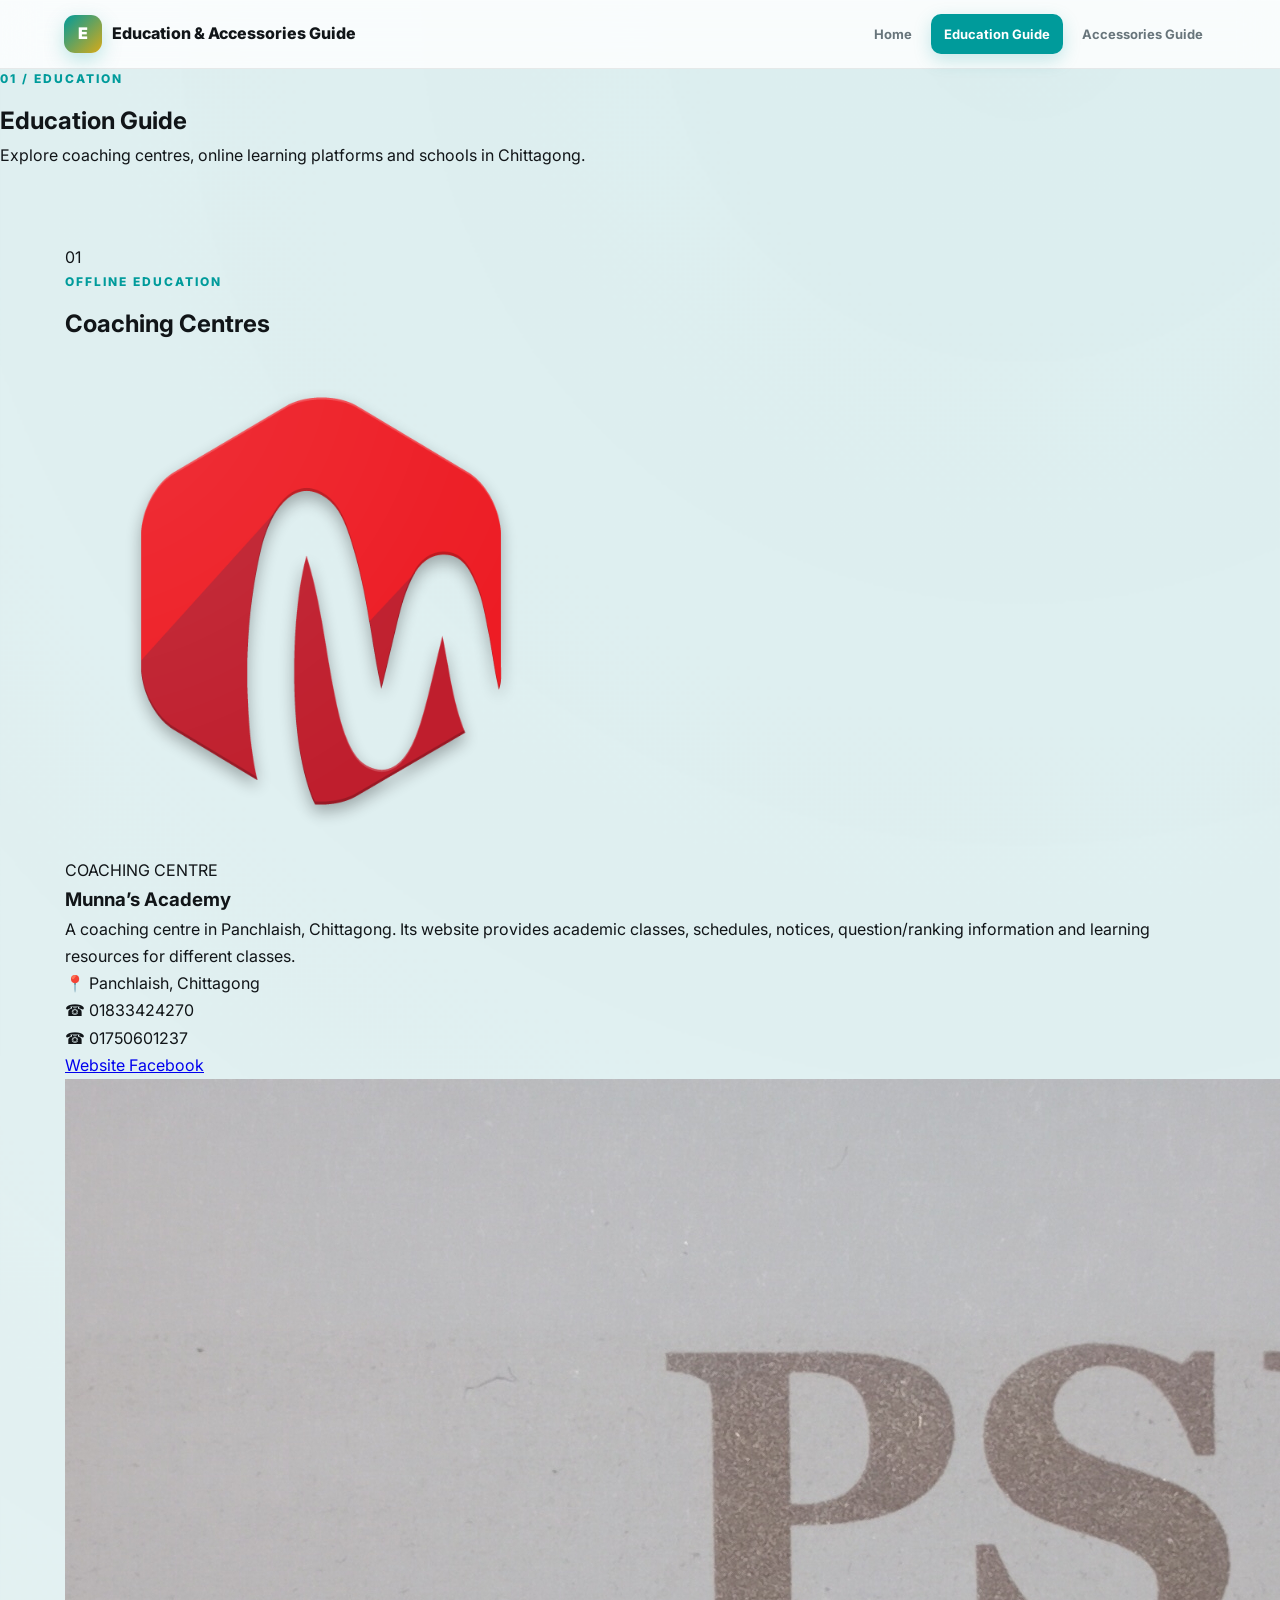
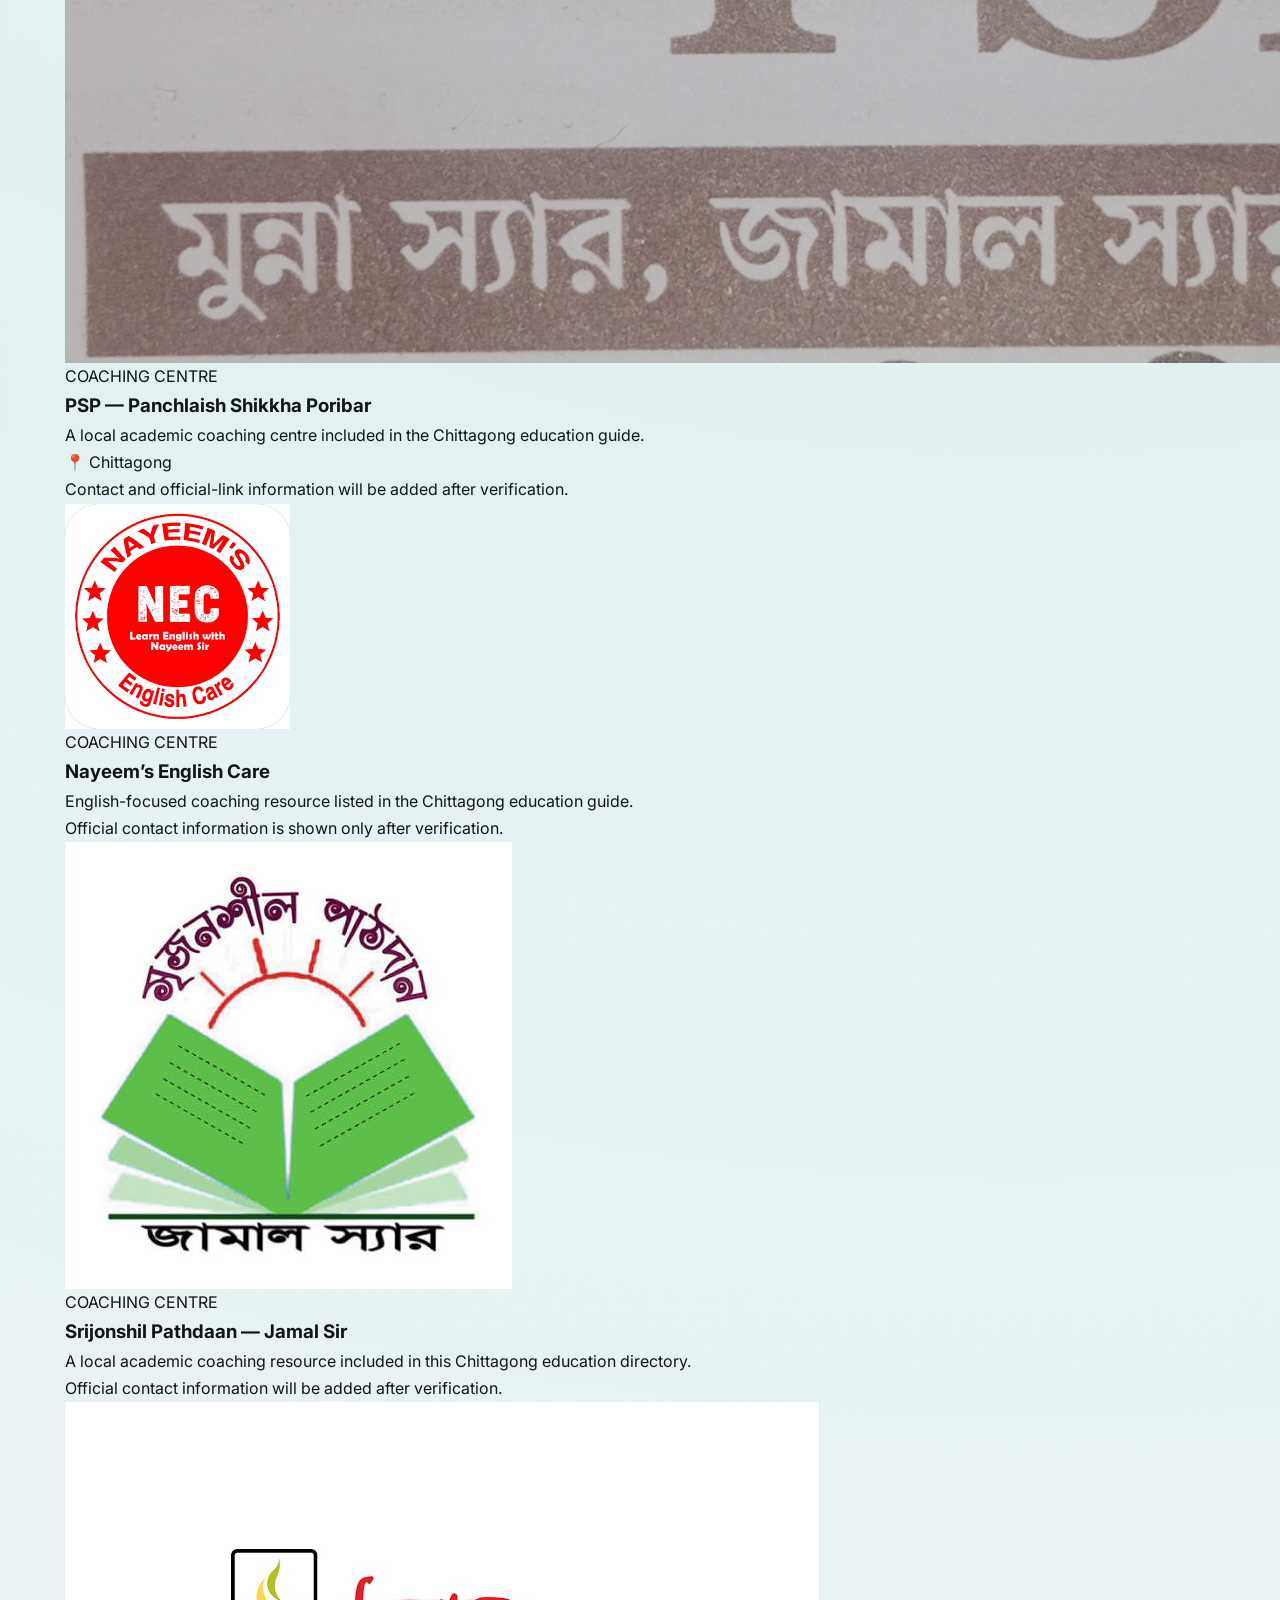
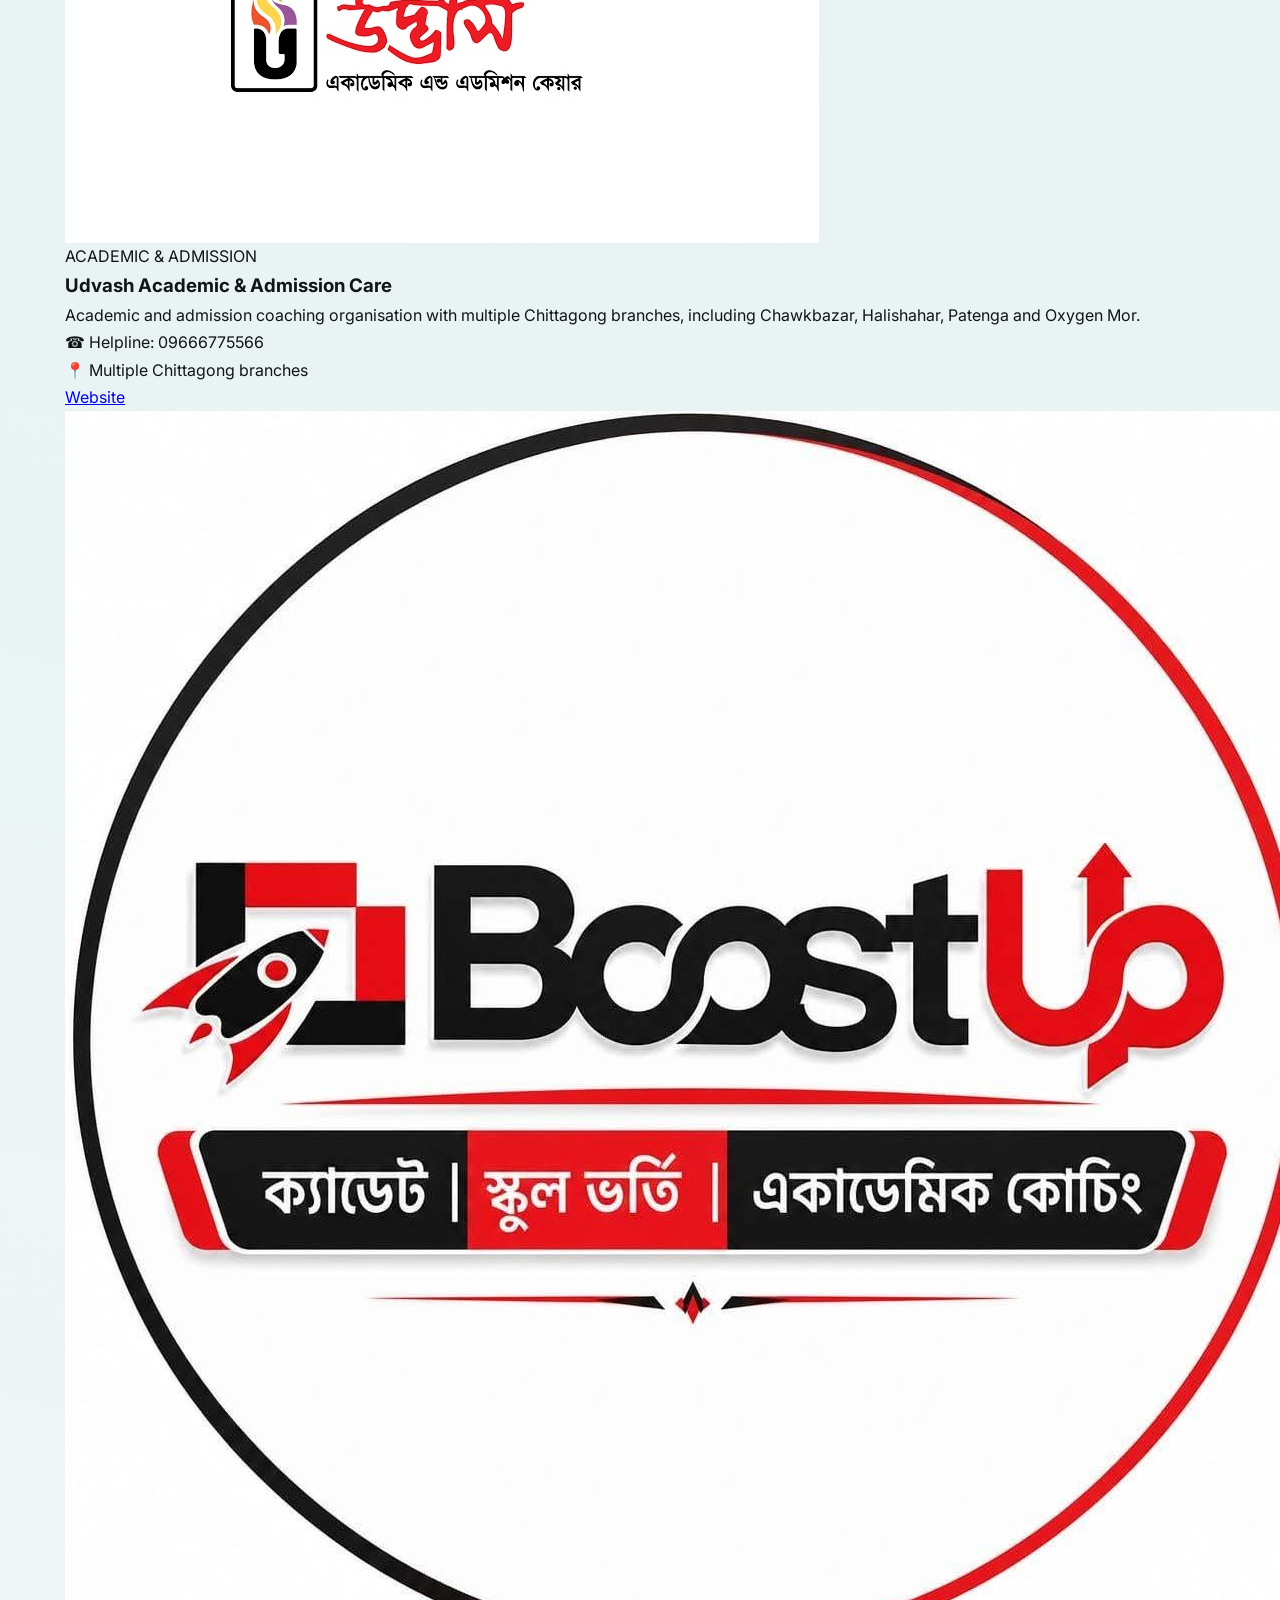
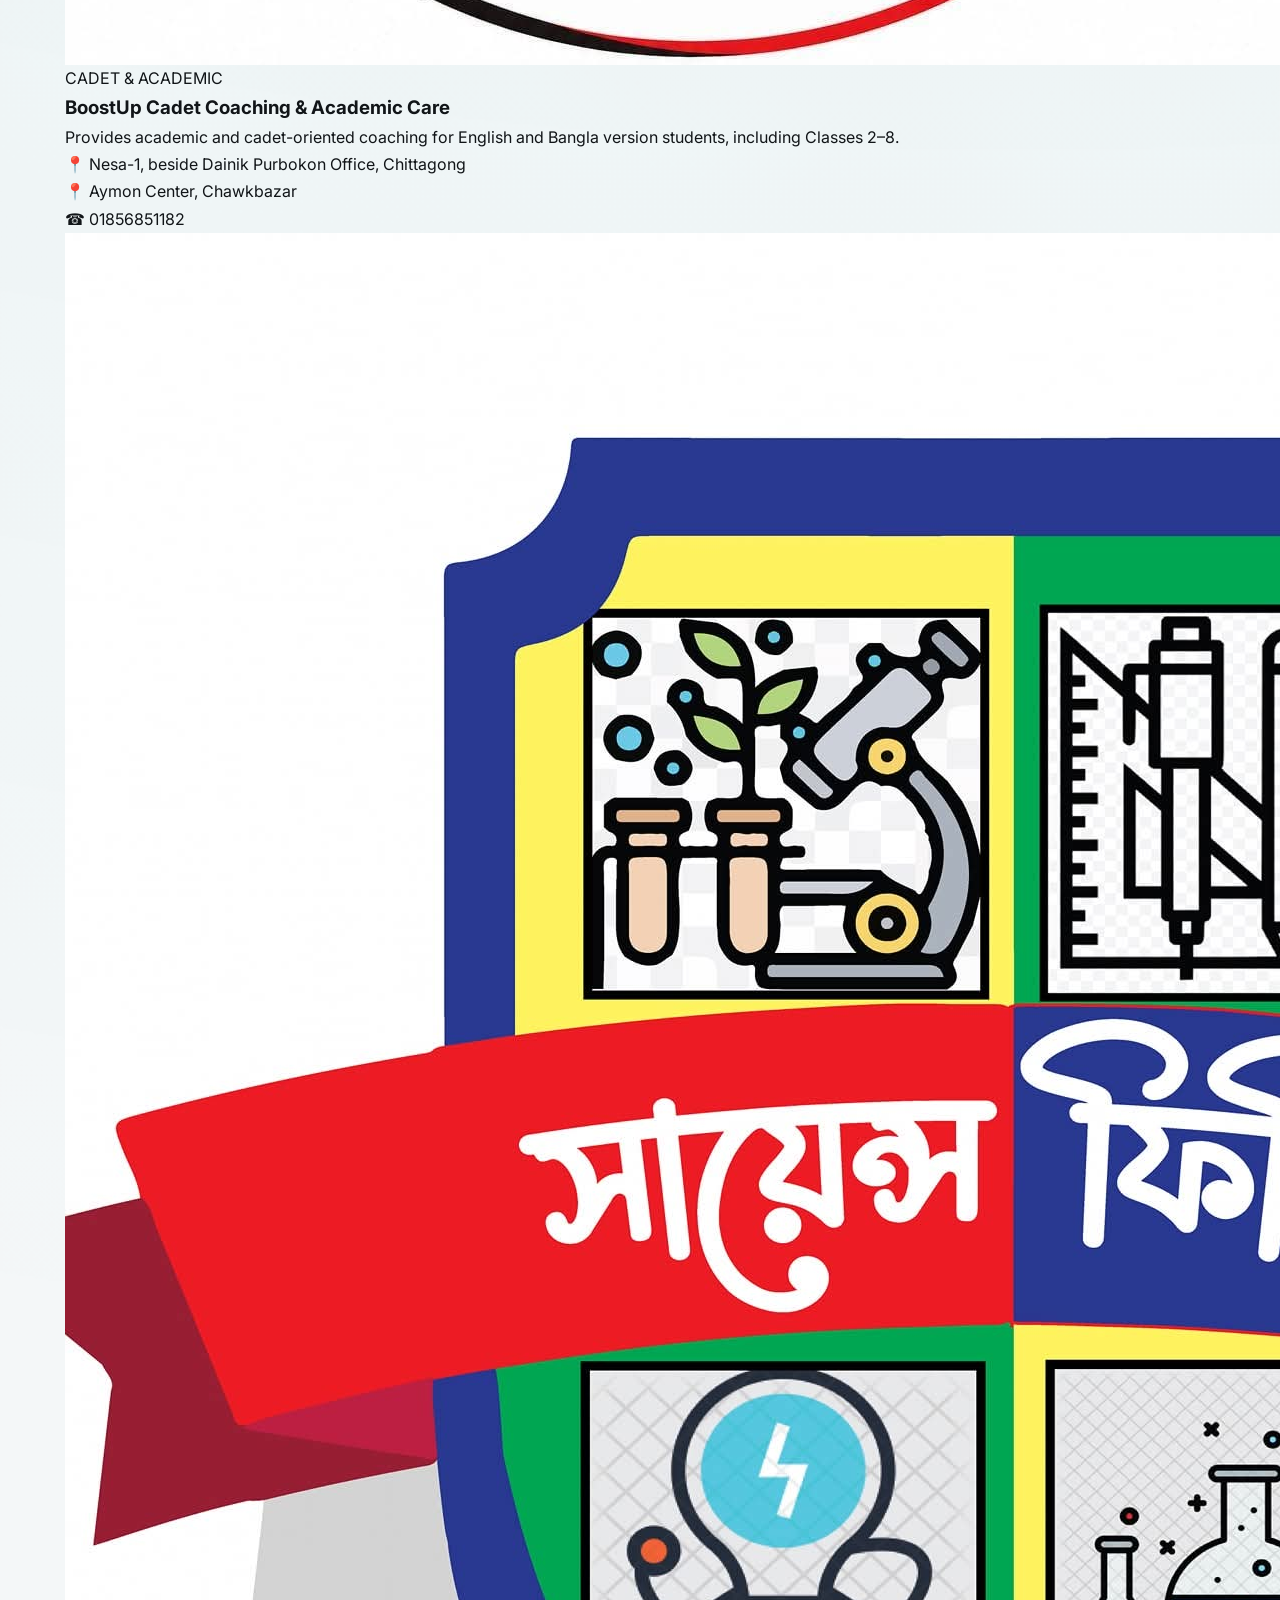
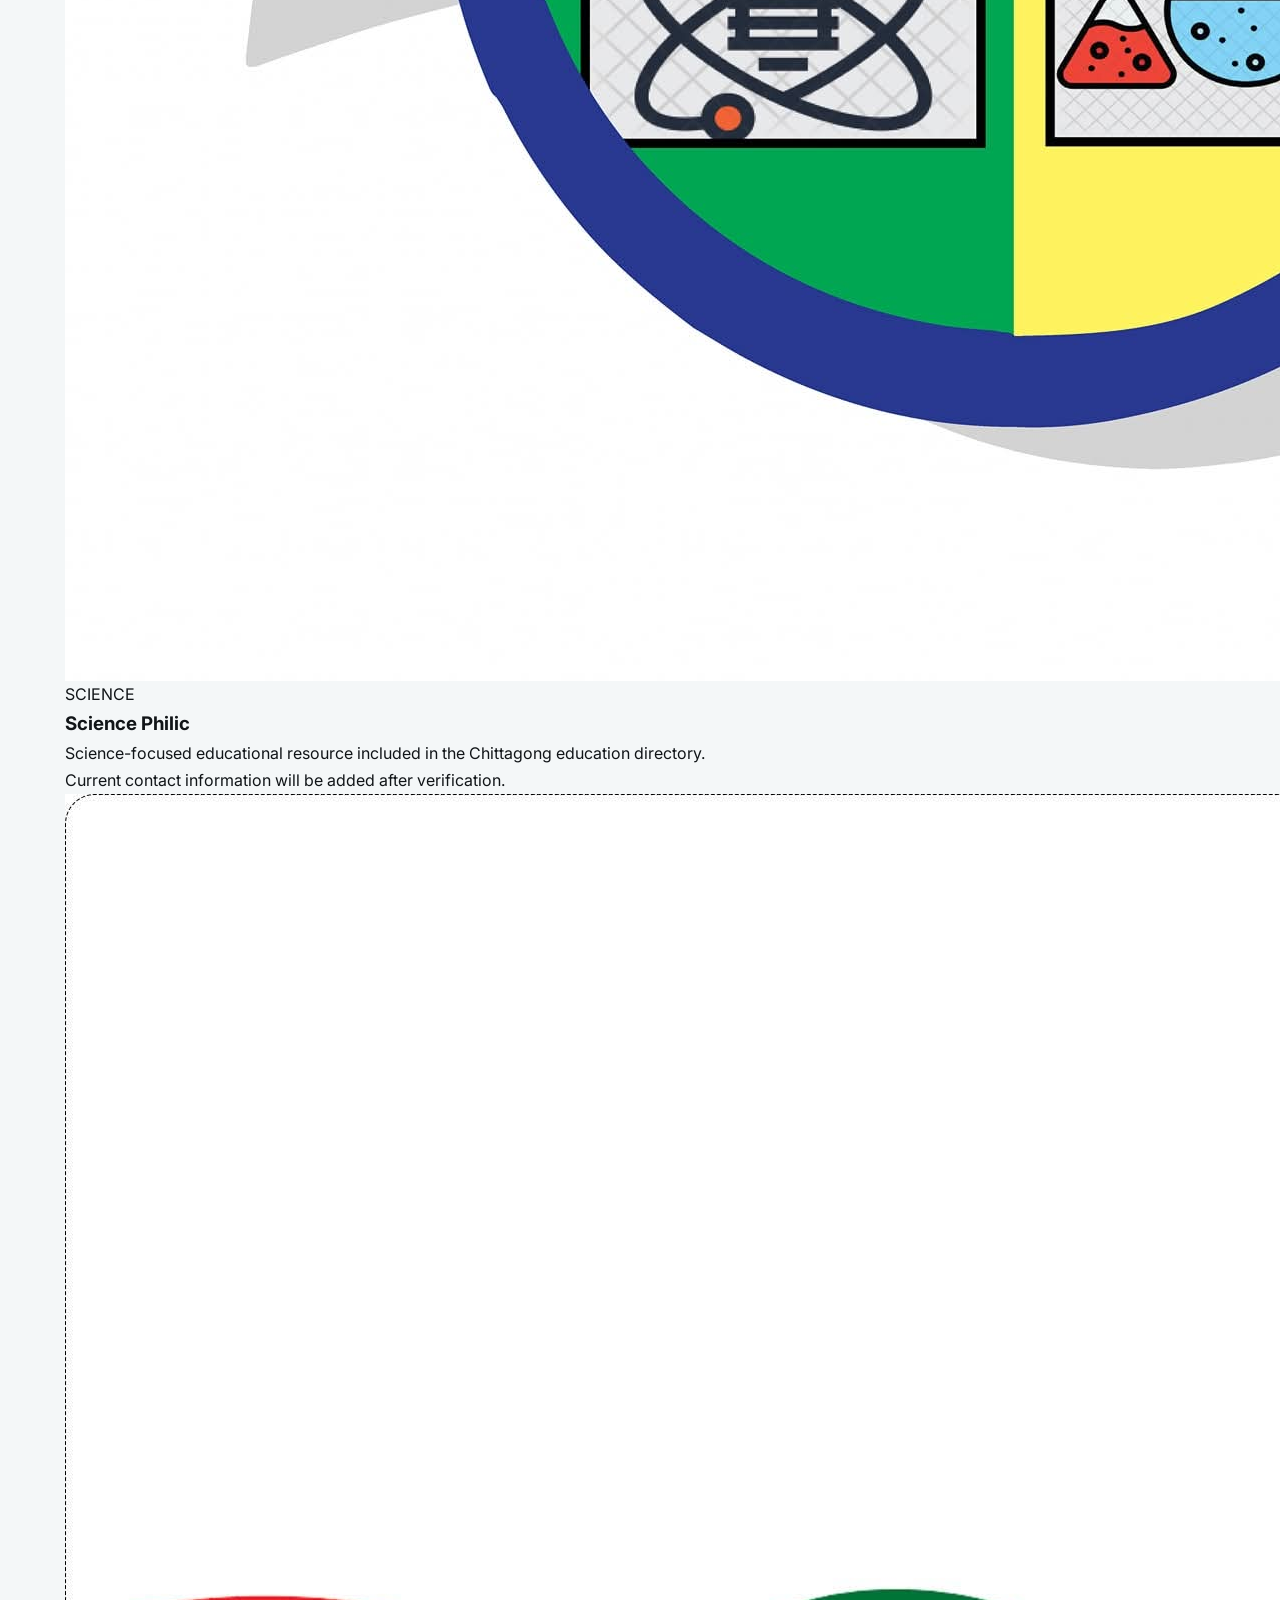
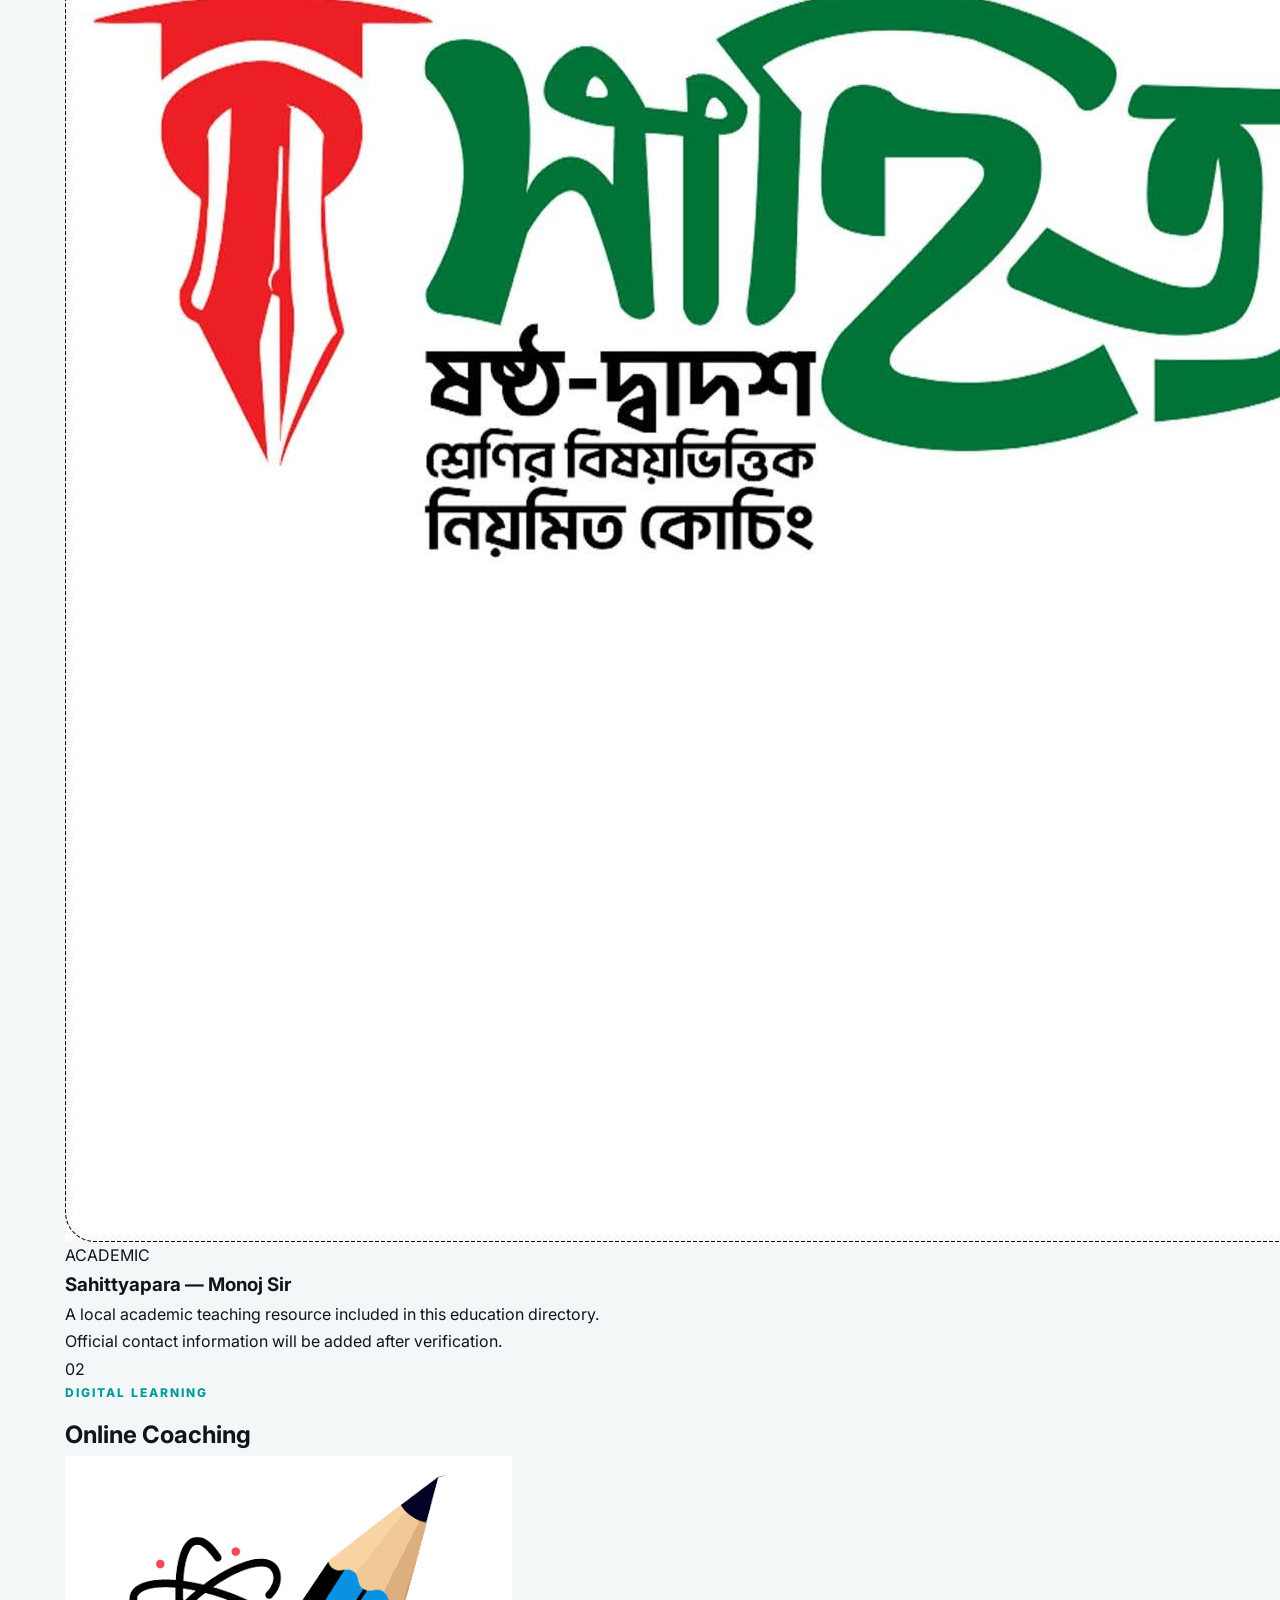
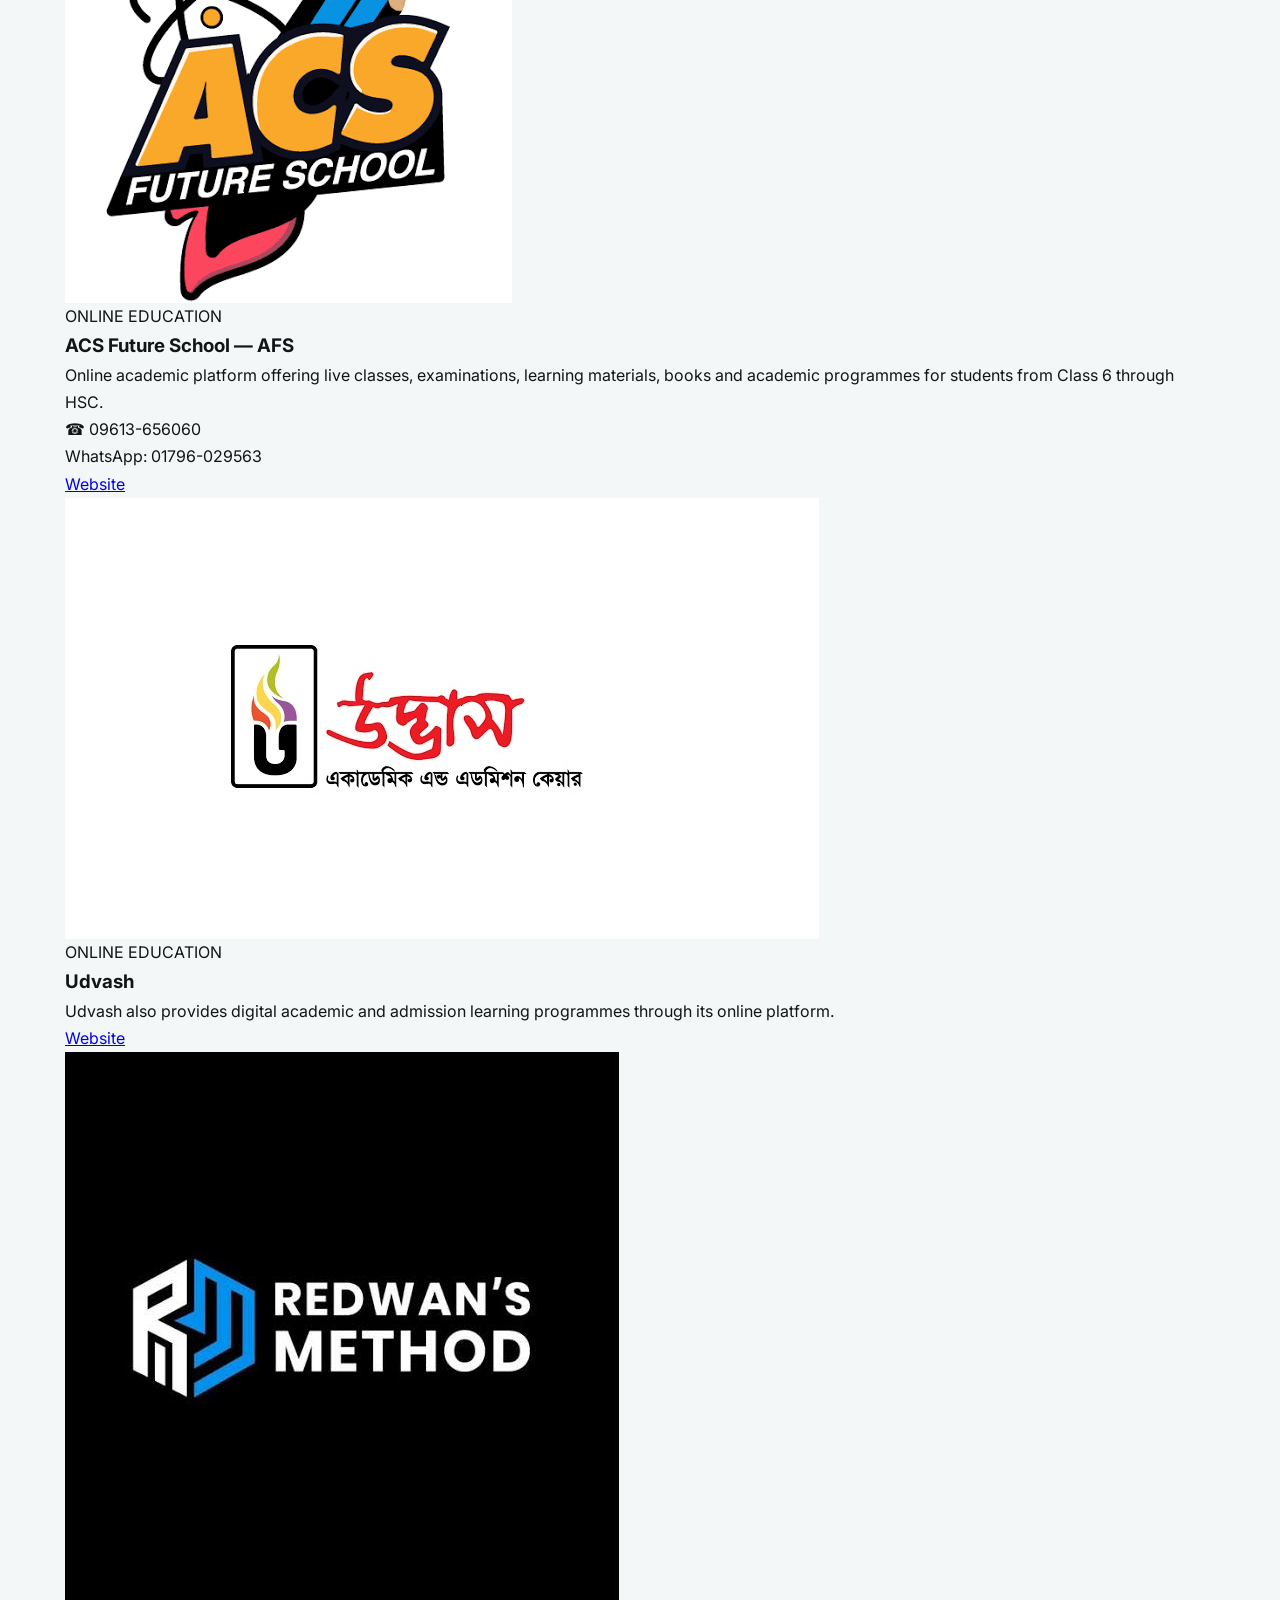
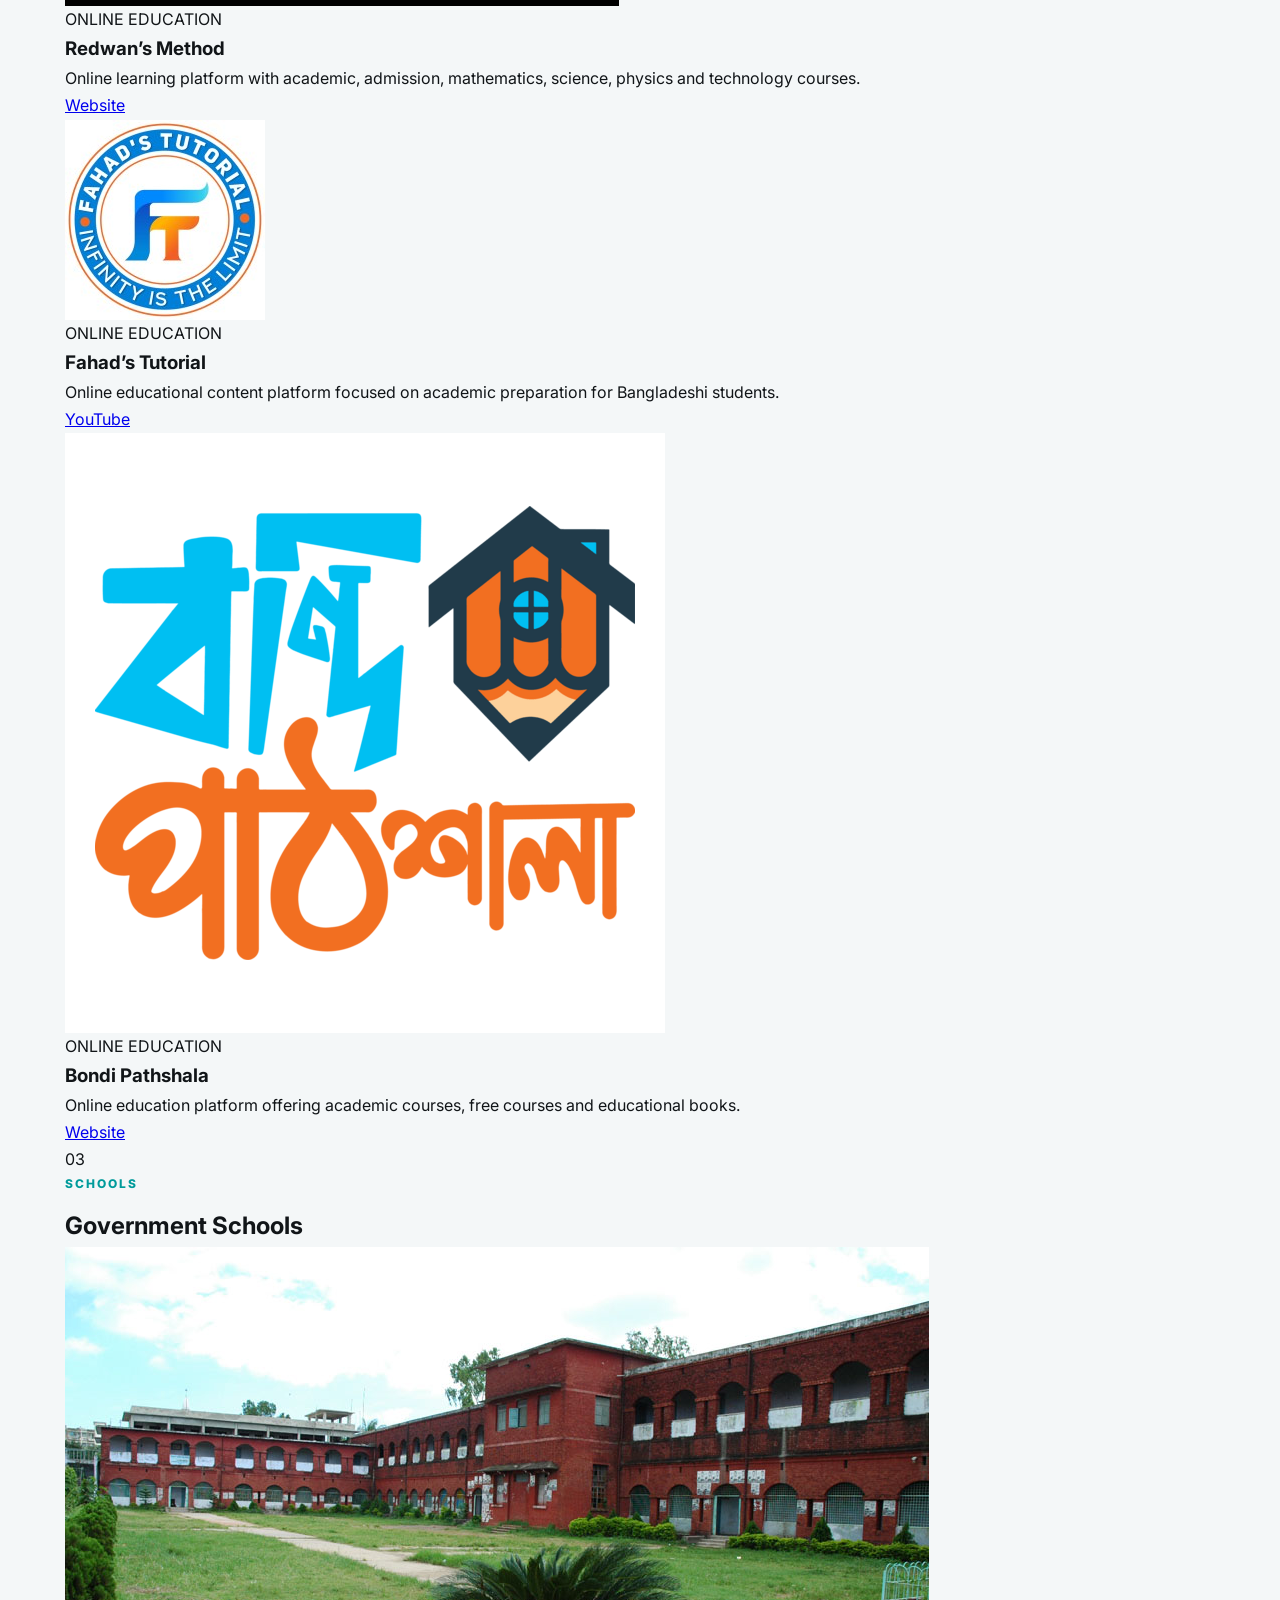
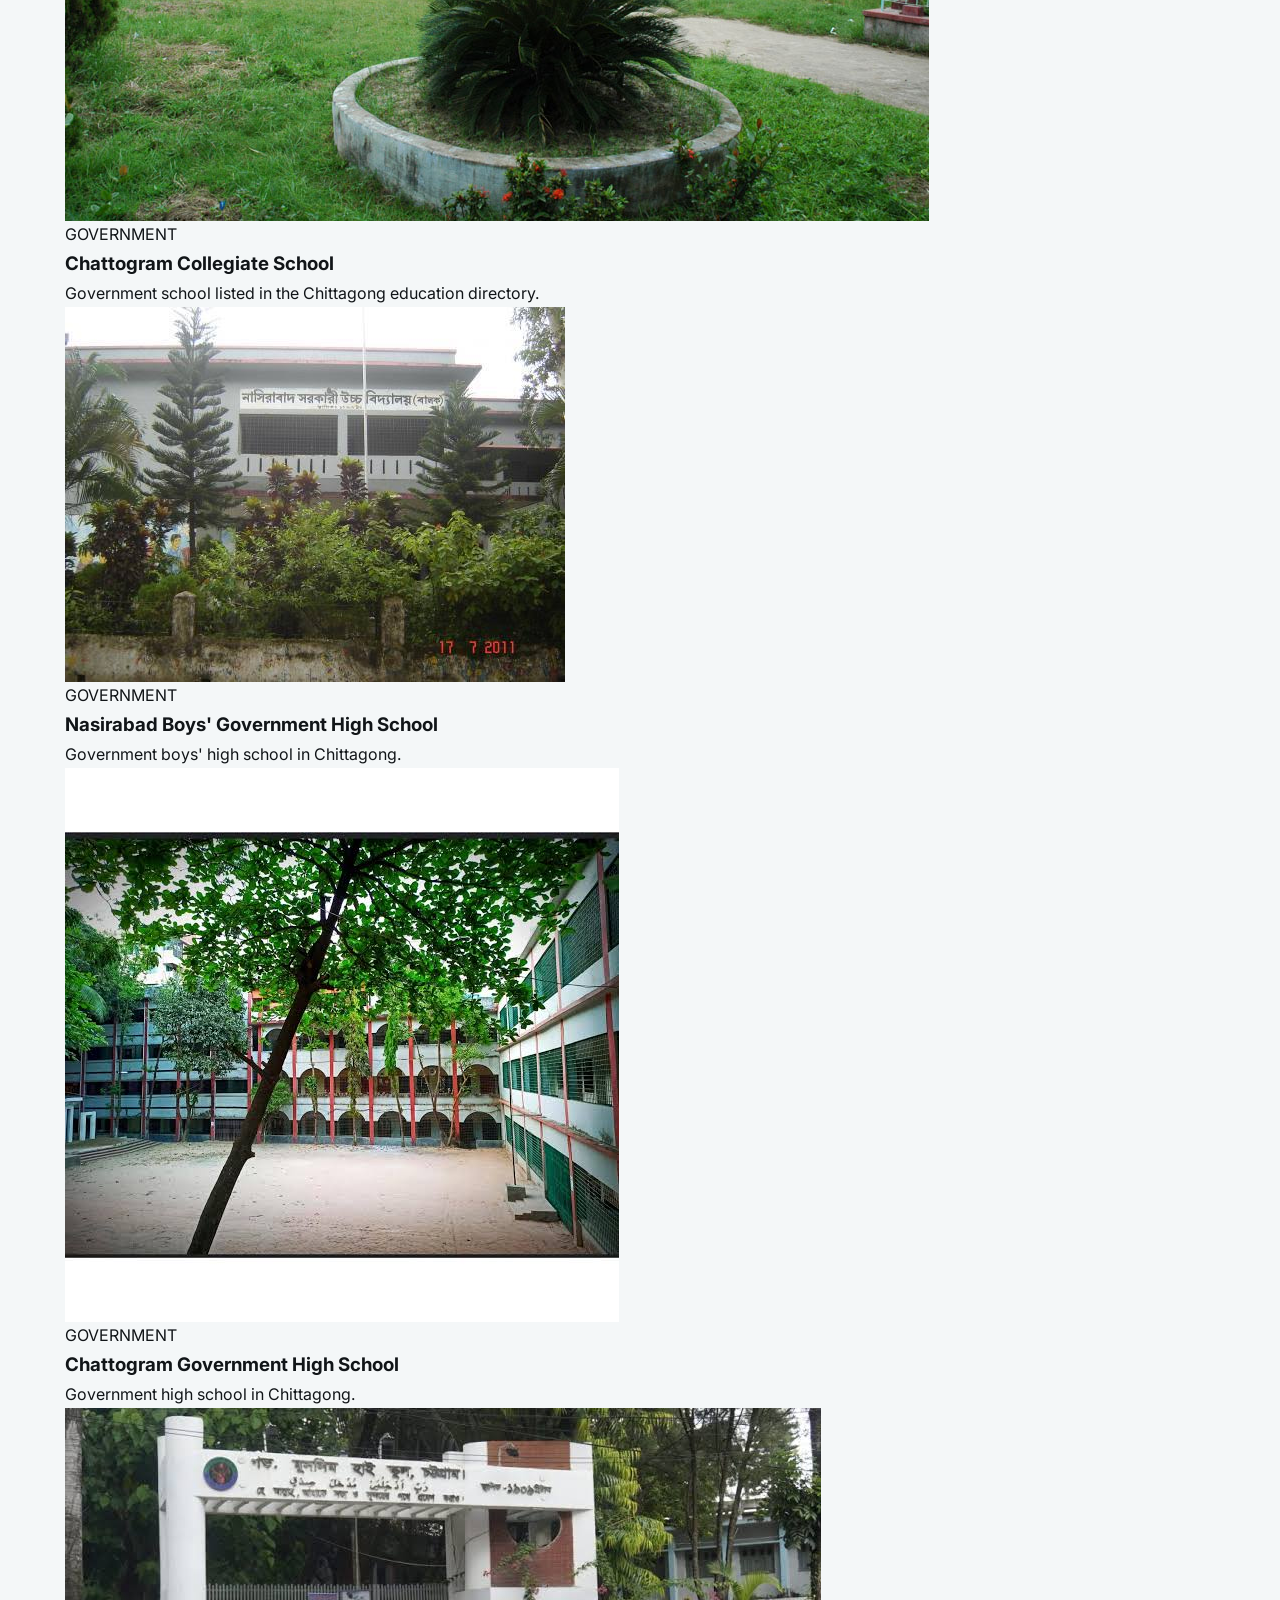
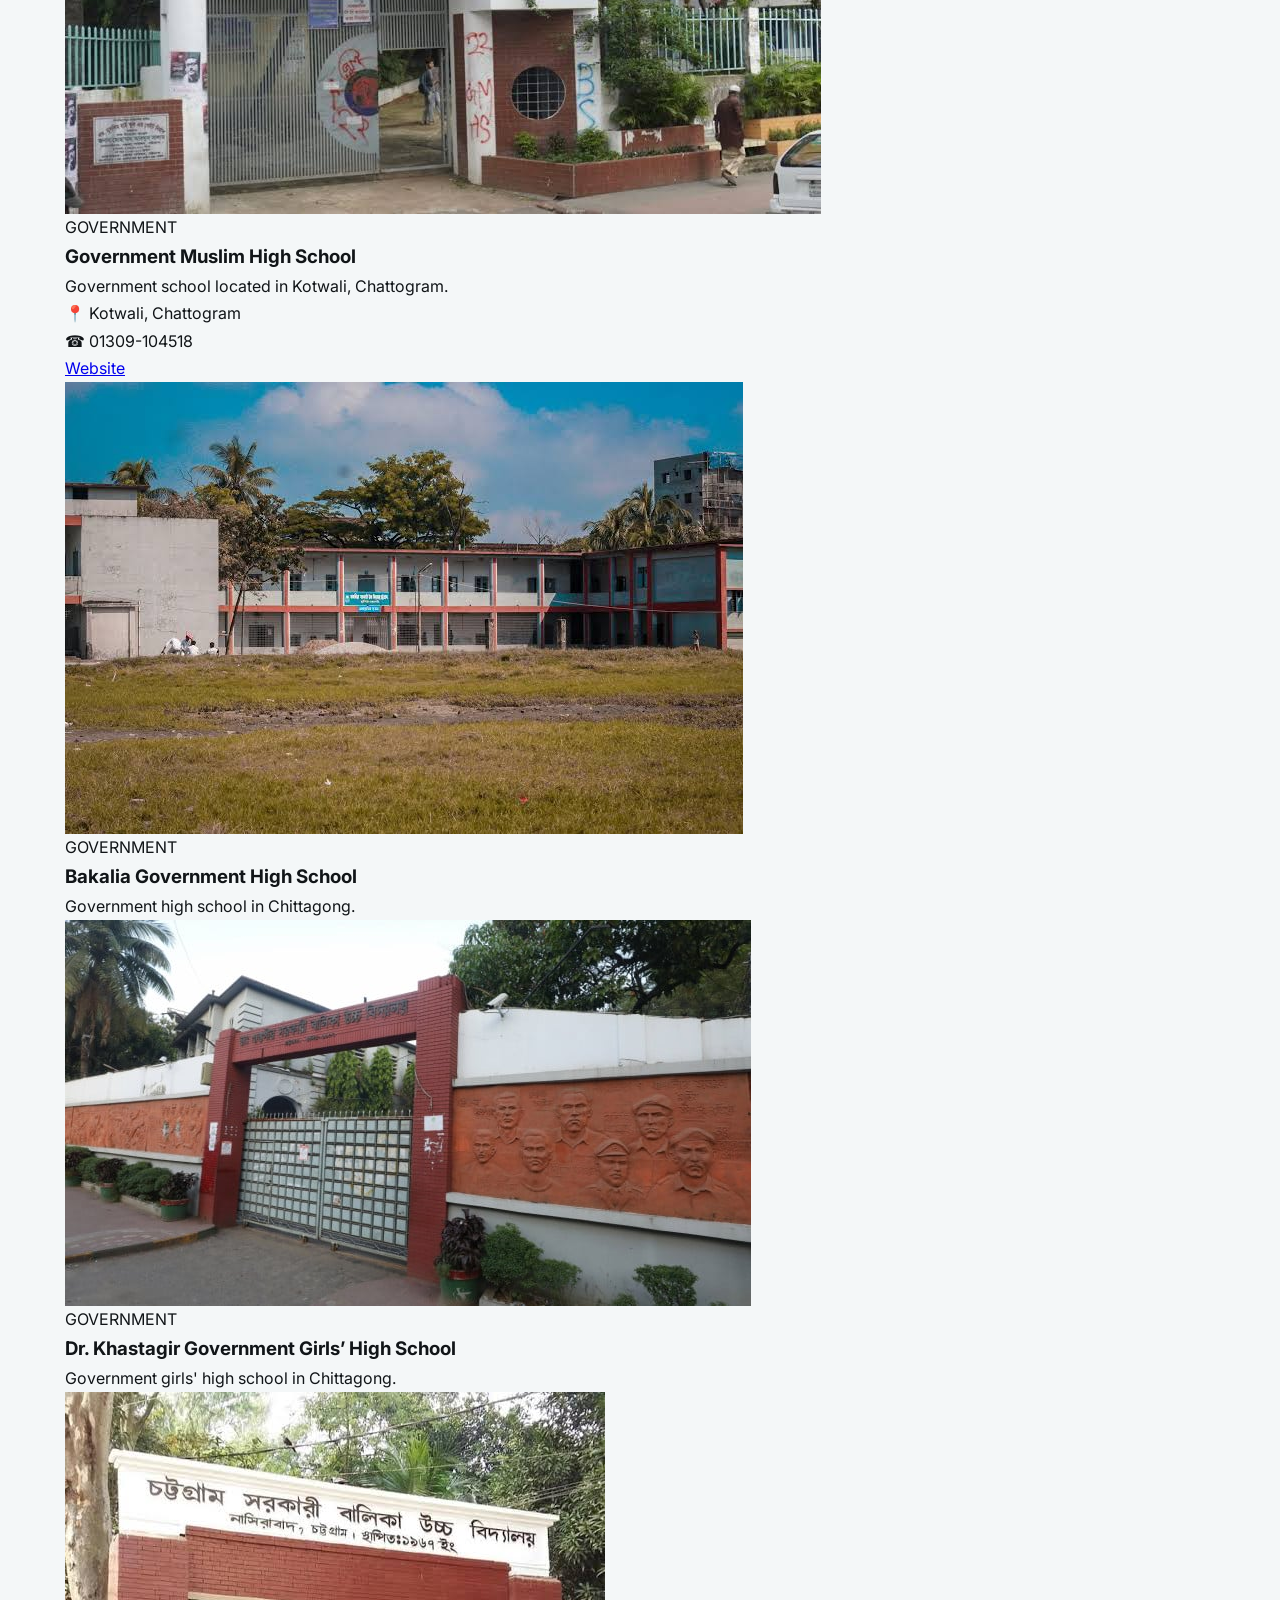
==== education.html @ e2e4e684 "Add files via upload" ====
<html lang="en">
<head>

    <meta charset="UTF-8">
    <meta name="viewport" content="width=device-width, initial-scale=1.0">

    <title>Education Guide | Education and Accessories Guide Chittagong</title>

    <link rel="stylesheet" href="style.css">

    <link rel="preconnect" href="https://fonts.googleapis.com">
    <link rel="preconnect" href="https://fonts.gstatic.com" crossorigin>

    <link
        href="https://fonts.googleapis.com/css2?family=Inter:wght@400;500;600;700;800&display=swap"
        rel="stylesheet"
    >

</head>

<body>


<header class="navbar">

    <div class="nav-container">

        <a href="index.html" class="brand">
            <span class="brand-mark">E</span>
            <span>Education & Accessories Guide</span>
        </a>

        <nav>

            <a href="index.html">Home</a>

            <a class="active" href="education.html">
                Education Guide
            </a>

            <a href="accessories.html">
                Accessories Guide
            </a>

        </nav>

    </div>

</header>


<main>

<section class="page-hero">

    <div>

        <p class="hero-label">01 / EDUCATION</p>

        <h1>Education Guide</h1>

        <p>
            Explore coaching centres, online learning platforms and
            schools in Chittagong.
        </p>

    </div>

</section>


<section class="directory section">


    <!-- COACHING -->

    <div class="category-header">

        <span>01</span>

        <div>
            <p class="section-label">OFFLINE EDUCATION</p>
            <h2>Coaching Centres</h2>
        </div>

    </div>


    <div class="cards">


        <article class="info-card">

            <img src="munna.jpg" alt="Munna's Academy">

            <div class="card-content">

                <span class="tag">COACHING CENTRE</span>

                <h3>Munna’s Academy</h3>

                <p>
                    A coaching centre in Panchlaish, Chittagong.
                    Its website provides academic classes, schedules,
                    notices, question/ranking information and learning
                    resources for different classes.
                </p>

                <div class="contact">
                    <p>📍 Panchlaish, Chittagong</p>
                    <p>☎ 01833424270</p>
                    <p>☎ 01750601237</p>
                </div>

                <div class="card-buttons">

                    <a
                        href="https://www.munnasacademy.com/"
                        target="_blank"
                        class="small-btn"
                    >
                        Website
                    </a>

                    <a
                        href="https://www.facebook.com/groups/munnasacademy"
                        target="_blank"
                        class="small-btn facebook"
                    >
                        Facebook
                    </a>

                </div>

            </div>

        </article>


        <article class="info-card">

            <img src="psp.jpg" alt="Panchlaish Shikkha Poribar">

            <div class="card-content">

                <span class="tag">COACHING CENTRE</span>

                <h3>PSP — Panchlaish Shikkha Poribar</h3>

                <p>
                    A local academic coaching centre included in the
                    Chittagong education guide.
                </p>

                <div class="contact">
                    <p>📍 Chittagong</p>
                </div>

                <p class="verification">
                    Contact and official-link information will be added
                    after verification.
                </p>

            </div>

        </article>


        <article class="info-card">

            <img src="nayeem.jpg" alt="Nayeem's English Care">

            <div class="card-content">

                <span class="tag">COACHING CENTRE</span>

                <h3>Nayeem’s English Care</h3>

                <p>
                    English-focused coaching resource listed in the
                    Chittagong education guide.
                </p>

                <p class="verification">
                    Official contact information is shown only after
                    verification.
                </p>

            </div>

        </article>


        <article class="info-card">

            <img src="srijonshil.jpg" alt="Srijonshil Pathdaan">

            <div class="card-content">

                <span class="tag">COACHING CENTRE</span>

                <h3>Srijonshil Pathdaan — Jamal Sir</h3>

                <p>
                    A local academic coaching resource included in this
                    Chittagong education directory.
                </p>

                <p class="verification">
                    Official contact information will be added after
                    verification.
                </p>

            </div>

        </article>


        <article class="info-card">

            <img src="udvash.jpg" alt="Udvash">

            <div class="card-content">

                <span class="tag">ACADEMIC & ADMISSION</span>

                <h3>Udvash Academic & Admission Care</h3>

                <p>
                    Academic and admission coaching organisation with
                    multiple Chittagong branches, including Chawkbazar,
                    Halishahar, Patenga and Oxygen Mor.
                </p>

                <div class="contact">
                    <p>☎ Helpline: 09666775566</p>
                    <p>📍 Multiple Chittagong branches</p>
                </div>

                <div class="card-buttons">

                    <a
                        href="https://www.udvash.com/"
                        target="_blank"
                        class="small-btn"
                    >
                        Website
                    </a>

                </div>

            </div>

        </article>


        <article class="info-card">

            <img src="boostup.jpg" alt="BoostUp Cadet Coaching">

            <div class="card-content">

                <span class="tag">CADET & ACADEMIC</span>

                <h3>BoostUp Cadet Coaching & Academic Care</h3>

                <p>
                    Provides academic and cadet-oriented coaching for
                    English and Bangla version students, including
                    Classes 2–8.
                </p>

                <div class="contact">

                    <p>
                        📍 Nesa-1, beside Dainik Purbokon Office,
                        Chittagong
                    </p>

                    <p>📍 Aymon Center, Chawkbazar</p>

                    <p>☎ 01856851182</p>

                </div>

            </div>

        </article>


        <article class="info-card">

            <img src="philic.jpg" alt="Science Philic">

            <div class="card-content">

                <span class="tag">SCIENCE</span>

                <h3>Science Philic</h3>

                <p>
                    Science-focused educational resource included in
                    the Chittagong education directory.
                </p>

                <p class="verification">
                    Current contact information will be added after
                    verification.
                </p>

            </div>

        </article>


        <article class="info-card">

            <img src="monoj.jpg" alt="Sahittyapara">

            <div class="card-content">

                <span class="tag">ACADEMIC</span>

                <h3>Sahittyapara — Monoj Sir</h3>

                <p>
                    A local academic teaching resource included in this
                    education directory.
                </p>

                <p class="verification">
                    Official contact information will be added after
                    verification.
                </p>

            </div>

        </article>


    </div>


    <!-- ONLINE -->

    <div class="category-header">

        <span>02</span>

        <div>

            <p class="section-label">DIGITAL LEARNING</p>

            <h2>Online Coaching</h2>

        </div>

    </div>


    <div class="cards">


        <article class="info-card">

            <img src="acs.jpg" alt="ACS Future School">

            <div class="card-content">

                <span class="tag">ONLINE EDUCATION</span>

                <h3>ACS Future School — AFS</h3>

                <p>
                    Online academic platform offering live classes,
                    examinations, learning materials, books and
                    academic programmes for students from Class 6
                    through HSC.
                </p>

                <div class="contact">
                    <p>☎ 09613-656060</p>
                    <p>WhatsApp: 01796-029563</p>
                </div>

                <div class="card-buttons">

                    <a
                        href="https://www.acsfutureschool.com/"
                        target="_blank"
                        class="small-btn"
                    >
                        Website
                    </a>

                </div>

            </div>

        </article>


        <article class="info-card">

            <img src="udvash-online.jpg" alt="Udvash Online">

            <div class="card-content">

                <span class="tag">ONLINE EDUCATION</span>

                <h3>Udvash</h3>

                <p>
                    Udvash also provides digital academic and admission
                    learning programmes through its online platform.
                </p>

                <div class="card-buttons">

                    <a
                        href="https://www.udvash.com/"
                        target="_blank"
                        class="small-btn"
                    >
                        Website
                    </a>

                </div>

            </div>

        </article>


        <article class="info-card">

            <img src="redwan.jpg" alt="Redwan's Method">

            <div class="card-content">

                <span class="tag">ONLINE EDUCATION</span>

                <h3>Redwan’s Method</h3>

                <p>
                    Online learning platform with academic,
                    admission, mathematics, science, physics and
                    technology courses.
                </p>

                <div class="card-buttons">

                    <a
                        href="https://www.redwansmethod.com/"
                        target="_blank"
                        class="small-btn"
                    >
                        Website
                    </a>

                </div>

            </div>

        </article>


        <article class="info-card">

            <img src="fahad.jpg" alt="Fahad's Tutorial">

            <div class="card-content">

                <span class="tag">ONLINE EDUCATION</span>

                <h3>Fahad’s Tutorial</h3>

                <p>
                    Online educational content platform focused on
                    academic preparation for Bangladeshi students.
                </p>

                <div class="card-buttons">

                    <a
                        href="https://www.youtube.com/@FahadsTutorial"
                        target="_blank"
                        class="small-btn"
                    >
                        YouTube
                    </a>

                </div>

            </div>

        </article>


        <article class="info-card">

            <img src="bondi.jpg" alt="Bondi Pathshala">

            <div class="card-content">

                <span class="tag">ONLINE EDUCATION</span>

                <h3>Bondi Pathshala</h3>

                <p>
                    Online education platform offering academic courses,
                    free courses and educational books.
                </p>

                <div class="card-buttons">

                    <a
                        href="https://www.bondipathshala.education/"
                        target="_blank"
                        class="small-btn"
                    >
                        Website
                    </a>

                </div>

            </div>

        </article>

    </div>


    <!-- SCHOOLS -->

    <div class="category-header">

        <span>03</span>

        <div>

            <p class="section-label">SCHOOLS</p>

            <h2>Government Schools</h2>

        </div>

    </div>


    <div class="cards">

        <article class="info-card">
            <img src="collegiate.jpg">
            <div class="card-content">
                <span class="tag">GOVERNMENT</span>
                <h3>Chattogram Collegiate School</h3>
                <p>Government school listed in the Chittagong education directory.</p>
            </div>
        </article>


        <article class="info-card">
            <img src="nasirabad.jpg">
            <div class="card-content">
                <span class="tag">GOVERNMENT</span>
                <h3>Nasirabad Boys' Government High School</h3>
                <p>Government boys' high school in Chittagong.</p>
            </div>
        </article>


        <article class="info-card">
            <img src="cghs.jpg">
            <div class="card-content">
                <span class="tag">GOVERNMENT</span>
                <h3>Chattogram Government High School</h3>
                <p>Government high school in Chittagong.</p>
            </div>
        </article>


        <article class="info-card">
            <img src="muslim.jpg">
            <div class="card-content">
                <span class="tag">GOVERNMENT</span>
                <h3>Government Muslim High School</h3>

                <p>
                    Government school located in Kotwali, Chattogram.
                </p>

                <div class="contact">
                    <p>📍 Kotwali, Chattogram</p>
                    <p>☎ 01309-104518</p>
                </div>

                <a
                    href="https://gmhsctg.tsmts.com/"
                    target="_blank"
                    class="small-btn"
                >
                    Website
                </a>

            </div>
        </article>


        <article class="info-card">
            <img src="bakalia.jpg">
            <div class="card-content">
                <span class="tag">GOVERNMENT</span>
                <h3>Bakalia Government High School</h3>
                <p>Government high school in Chittagong.</p>
            </div>
        </article>


        <article class="info-card">
            <img src="khastagir.jpg">
            <div class="card-content">
                <span class="tag">GOVERNMENT</span>
                <h3>Dr. Khastagir Government Girls’ High School</h3>
                <p>Government girls' high school in Chittagong.</p>
            </div>
        </article>


        <article class="info-card">
            <img src="gghs.jpg">
            <div class="card-content">
                <span class="tag">GOVERNMENT</span>
                <h3>Government Girls’ High School</h3>
                <p>Government girls' school in Chittagong.</p>
            </div>
        </article>


        <article class="info-card">
            <img src="citygirls.jpg">
            <div class="card-content">
                <span class="tag">GOVERNMENT</span>
                <h3>City Government Girls High School</h3>
                <p>Government girls' high school in Chittagong.</p>
            </div>
        </article>

    </div>


    <div class="category-header">

        <span>04</span>

        <div>

            <p class="section-label">SCHOOLS</p>

            <h2>Non-Government Schools</h2>

        </div>

    </div>


    <div class="cards">


        <article class="info-card">
            <img src="ispahani.jpg">
            <div class="card-content">
                <span class="tag">NON-GOVERNMENT</span>
                <h3>Ispahani Public School and College</h3>
                <p>Educational institution in Chittagong.</p>
            </div>
        </article>


        <article class="info-card">
            <img src="ideal.jpg">
            <div class="card-content">
                <span class="tag">NON-GOVERNMENT</span>
                <h3>Chittagong Ideal School</h3>
                <p>School listed in the Chittagong education directory.</p>
            </div>
        </article>


        <article class="info-card">

            <img src="aunkur.jpg">

            <div class="card-content">

                <span class="tag">NON-GOVERNMENT</span>

                <h3>Aunkur Society Girls’ High School</h3>

                <p>
                    Located at Road No. 02, Nasirabad Housing Society,
                    Nasirabad, Chattogram.
                </p>

                <div class="contact">
                    <p>☎ 02334455200</p>
                    <p>EIIN: 104692</p>
                </div>

                <a
                    href="https://asghs.eduexpert24.com/"
                    target="_blank"
                    class="small-btn"
                >
                    Website
                </a>

            </div>

        </article>


        <article class="info-card">

            <img src="southasian.jpg">

            <div class="card-content">

                <span class="tag">NON-GOVERNMENT</span>

                <h3>South Asian School</h3>

                <p>
                    Educational institution at 77/A Chatteshari Road,
                    Chawkbazar, Chattogram.
                </p>

                <div class="contact">
                    <p>☎ 01647479334</p>
                </div>

                <a
                    href="https://sasctg.com/"
                    target="_blank"
                    class="small-btn"
                >
                    Website
                </a>

            </div>

        </article>


        <article class="info-card">
            <img src="shahwaliullah.jpg">
            <div class="card-content">
                <span class="tag">NON-GOVERNMENT</span>
                <h3>Shah Waliullah School</h3>
                <p>School listed in the Chittagong education directory.</p>
            </div>
        </article>


        <article class="info-card">

            <img src="bongobesh.jpg">

            <div class="card-content">

                <span class="tag">NON-GOVERNMENT</span>

                <h3>Bon Gobeshonagar High School</h3>

                <p>
                    Located in Sholoshohor, Panchlaish, Chittagong.
                    The school was established in 1977 and operates
                    in the Forest Research Institute residential area.
                </p>

                <div class="contact">

                    <p>☎ 0241380336</p>

                    <p>☎ 01647-574710</p>

                    <p>EIIN: 104696</p>

                </div>

                <a
                    href="https://www.bonghs.edu.bd/"
                    target="_blank"
                    class="small-btn"
                >
                    Website
                </a>

            </div>

        </article>


    </div>


</section>

</main>


<footer>

    <div class="footer-content">

        <div>
            <h3>Education and Accessories Guide Chittagong</h3>
            <p>Education information directory.</p>
        </div>

        <div class="footer-links">
            <a href="index.html">Home</a>
            <a href="education.html">Education Guide</a>
            <a href="accessories.html">Accessories Guide</a>
        </div>

    </div>

    <div class="copyright">
        © 2026 Education and Accessories Guide Chittagong
    </div>

</footer>


</body>
</html>
---- style.css ----
/* =========================================
   EDUCATION & ACCESSORIES GUIDE
   PREMIUM DAY / NIGHT THEME
========================================= */

:root {
    --bg: #f4f7f8;
    --surface: #ffffff;
    --surface-2: #eef3f4;

    --text: #111518;
    --muted: #68757b;

    --primary: #009b9b;
    --primary-dark: #007878;

    --gold: #d8aa18;

    --border: rgba(0, 0, 0, 0.08);

    --shadow: 0 15px 45px rgba(0, 0, 0, 0.08);
}


/* =========================================
   NIGHT MODE
========================================= */

body.dark {
    --bg: #050607;
    --surface: #0d1012;
    --surface-2: #14191b;

    --text: #f4f6f7;
    --muted: #9ca7ab;

    --primary: #14c6c6;
    --primary-dark: #0a9696;

    --gold: #f2c542;

    --border: rgba(255, 255, 255, 0.08);

    --shadow: 0 18px 55px rgba(0, 0, 0, 0.5);
}


/* =========================================
   RESET
========================================= */

* {
    margin: 0;
    padding: 0;
    box-sizing: border-box;
}

html {
    scroll-behavior: smooth;
}

body {
    font-family: "Inter", Arial, sans-serif;

    background:
        radial-gradient(
            circle at 80% 0%,
            rgba(0, 155, 155, 0.10),
            transparent 30%
        ),
        var(--bg);

    color: var(--text);

    line-height: 1.7;

    transition:
        background 0.35s ease,
        color 0.35s ease;
}


/* =========================================
   NAVBAR
========================================= */

.navbar {
    position: sticky;
    top: 0;
    z-index: 1000;

    background: rgba(255, 255, 255, 0.82);

    backdrop-filter: blur(18px);
    -webkit-backdrop-filter: blur(18px);

    border-bottom: 1px solid var(--border);

    transition: 0.3s;
}

body.dark .navbar {
    background: rgba(5, 6, 7, 0.88);
}

.nav-container {
    max-width: 1200px;

    margin: auto;

    padding: 14px 24px;

    display: flex;

    align-items: center;

    justify-content: space-between;

    gap: 25px;
}


/* =========================================
   BRAND
========================================= */

.brand {
    display: flex;

    align-items: center;

    gap: 10px;

    color: var(--text);

    text-decoration: none;

    font-size: 16px;

    font-weight: 800;
}

.brand-mark {
    width: 38px;
    height: 38px;

    display: flex;

    align-items: center;
    justify-content: center;

    border-radius: 11px;

    background:
        linear-gradient(
            135deg,
            var(--primary),
            var(--gold)
        );

    color: white;

    font-weight: 900;

    box-shadow:
        0 7px 20px rgba(0, 155, 155, 0.25);
}


/* =========================================
   NAV LINKS
========================================= */

.nav-container nav {
    display: flex;

    align-items: center;

    gap: 6px;

    flex-wrap: wrap;
}

.nav-container nav a {
    color: var(--muted);

    text-decoration: none;

    padding: 9px 13px;

    border-radius: 10px;

    font-size: 13px;

    font-weight: 700;

    transition: 0.25s;
}

.nav-container nav a:hover {
    color: var(--primary);

    background:
        rgba(0, 155, 155, 0.08);
}

.nav-container nav a.active {
    color: white;

    background: var(--primary);

    box-shadow:
        0 6px 18px rgba(0, 155, 155, 0.22);
}


/* =========================================
   DAY / NIGHT BUTTON
========================================= */

.theme-toggle {
    width: 40px;
    height: 40px;

    border: 1px solid var(--border);

    background: var(--surface);

    color: var(--text);

    border-radius: 50%;

    cursor: pointer;

    font-size: 18px;

    display: flex;

    align-items: center;
    justify-content: center;

    transition: 0.25s;
}

.theme-toggle:hover {
    transform: rotate(15deg) scale(1.08);

    border-color: var(--primary);

    box-shadow:
        0 5px 18px rgba(0, 155, 155, 0.15);
}


/* =========================================
   HERO
========================================= */

.hero {
    max-width: 1200px;

    margin: 30px auto 0;

    padding: 85px 35px;

    border-radius: 30px;

    position: relative;

    overflow: hidden;

    background:
        linear-gradient(
            135deg,
            rgba(0, 155, 155, 0.13),
            rgba(216, 170, 24, 0.10)
        );

    border: 1px solid var(--border);

    box-shadow: var(--shadow);
}

.hero::before {
    content: "";

    position: absolute;

    width: 350px;
    height: 350px;

    border-radius: 50%;

    background: var(--primary);

    opacity: 0.07;

    right: -150px;
    top: -150px;
}

.hero::after {
    content: "";

    position: absolute;

    width: 250px;
    height: 250px;

    border-radius: 50%;

    background: var(--gold);

    opacity: 0.05;

    left: -120px;
    bottom: -120px;
}

.hero-content {
    position: relative;

    z-index: 2;

    max-width: 800px;
}

.hero-label,
.section-label {
    color: var(--primary);

    font-size: 12px;

    font-weight: 800;

    letter-spacing: 2px;

    margin-bottom: 12px;
}

.hero h1 {
    font-size: clamp(42px, 7vw, 72px);

    line-height: 1.05;

    letter-spacing: -2px;

    margin-bottom: 22px;
}

.hero h1 span {
    background:
        linear-gradient(
            90deg,
            var(--primary),
            var(--gold)
        );

    -webkit-background-clip: text;

    -webkit-text-fill-color: transparent;
}

.hero-description {
    max-width: 720px;

    color: var(--muted);

    font-size: 16px;
}


/* =========================================
   HERO BUTTONS
========================================= */

.hero-buttons {
    display: flex;

    gap: 12px;

    flex-wrap: wrap;

    margin-top: 30px;
}

.btn {
    display: inline-block;

    padding: 13px 19px;

    border-radius: 12px;

    text-decoration: none;

    font-size: 14px;

    font-weight: 800;

    transition: 0.25s;

    cursor: pointer;
}

.btn-primary {
    background: var(--primary);

    color: white;

    box-shadow:
        0 8px 22px rgba(0, 155, 155, 0.20);
}

.btn-primary:hover {
    background: var(--primary-dark);

    transform: translateY(-3px);
}

.btn-outline {
    border: 1px solid var(--border);

    color: var(--text);

    background: var(--surface);
}

.btn-outline:hover {
    border-color: var(--primary);

    color: var(--primary);

    transform: translateY(-3px);
}

.btn-gold {
    background: var(--gold);

    color: #111;
}

.btn-gold:hover {
    transform: translateY(-3px);

    filter: brightness(1.05);
}


/* =========================================
   GENERAL SECTION
========================================= */

.section {
    max-width: 1200px;

    margin: auto;

    padding: 75px 25px;
}

.section-heading {
    max-width: 750px;

    margin-bottom: 35px;
}

.section-heading h2 {
    font-size: clamp(28px, 5vw, 42px);

    line-height: 1.15;

    margin-bottom: 12px;
}

.section-heading > p:last-child {
    color: var(--muted);

    font-size: 15px;
}


/* =========================================
   FEATURE CARDS
========================================= */

.feature-grid {
    display: grid;

    grid-template-columns:
        repeat(3, 1fr);

    gap: 20px;
}

.feature-card {
    background: var(--surface);

    border: 1px solid var(--border);

    border-radius: 20px;

    padding: 27px;

    box-shadow: var(--shadow);

    transition: 0.3s;
}

.feature-card:hover {
    transform: translateY(-7px);

    border-color:
        rgba(0, 155, 155, 0.35);
}

.feature-icon {
    font-size: 30px;

    width: 55px;
    height: 55px;

    display: flex;

    align-items: center;
    justify-content: center;

    border-radius: 15px;

    background:
        rgba(0, 155, 155, 0.10);

    margin-bottom: 18px;
}

.feature-card h3 {
    font-size: 20px;

    margin-bottom: 9px;
}

.feature-card p {
    color: var(--muted);

    font-size: 14px;

    margin-bottom: 15px;
}

.feature-card a {
    color: var(--primary);

    text-decoration: none;

    font-size: 14px;

    font-weight: 800;
}


/* =========================================
   GUIDE CARDS
========================================= */

.guide-section {
    max-width: 1200px;

    margin: auto;

    padding: 10px 25px 75px;

    display: grid;

    grid-template-columns:
        repeat(2, 1fr);

    gap: 20px;
}

.guide-card {
    padding: 35px;

    border-radius: 23px;

    border: 1px solid var(--border);

    background: var(--surface);

    box-shadow: var(--shadow);

    display: flex;

    align-items: flex-end;

    justify-content: space-between;

    gap: 25px;

    transition: 0.3s;
}

.guide-card:hover {
    transform: translateY(-5px);
}

.guide-card h2 {
    font-size: 27px;

    margin-bottom: 8px;
}

.guide-card p:not(.section-label) {
    color: var(--muted);

    font-size: 14px;
}

.education-guide {
    border-top: 3px solid var(--primary);
}

.accessories-guide {
    border-top: 3px solid var(--gold);
}


/* =========================================
   NOTICE
========================================= */

.notice {
    padding-top: 0;
}

.notice-box {
    display: flex;

    gap: 18px;

    align-items: flex-start;

    padding: 25px;

    border-radius: 18px;

    background: var(--surface);

    border: 1px solid var(--border);

    box-shadow: var(--shadow);
}

.notice-icon {
    min-width: 38px;
    height: 38px;

    display: flex;

    align-items: center;
    justify-content: center;

    border-radius: 50%;

    background: var(--gold);

    color: #111;

    font-weight: 900;
}

.notice-box h3 {
    margin-bottom: 5px;
}

.notice-box p {
    color: var(--muted);

    font-size: 13px;
}


/* =========================================
   FOOTER
========================================= */

footer {
    margin-top: 40px;

    padding: 45px 25px 20px;

    background: var(--surface);

    border-top: 1px solid var(--border);
}

.footer-content {
    max-width: 1200px;

    margin: auto;

    display: flex;

    justify-content: space-between;

    gap: 30px;
}

.footer-content h3 {
    font-size: 18px;

    margin-bottom: 7px;
}

.footer-content p {
    color: var(--muted);

    font-size: 13px;
}

.footer-links {
    display: flex;

    flex-direction: column;

    gap: 7px;
}

.footer-links a {
    color: var(--muted);

    text-decoration: none;

    font-size: 13px;

    font-weight: 600;
}

.footer-links a:hover {
    color: var(--primary);
}

.copyright {
    max-width: 1200px;

    margin: 30px auto 0;

    padding-top: 18px;

    border-top: 1px solid var(--border);

    color: var(--muted);

    font-size: 12px;

    text-align: center;
}


/* =========================================
   MOBILE / TABLET
========================================= */

@media (max-width: 850px) {

    .nav-container {
        flex-direction: column;

        gap: 12px;
    }

    .feature-grid {
        grid-template-columns: 1fr 1fr;
    }

    .guide-section {
        grid-template-columns: 1fr;
    }

    .hero {
        margin: 15px 12px 0;
    }

    .section {
        padding-left: 18px;
        padding-right: 18px;
    }
}


/* =========================================
   SMALL MOBILE
========================================= */

@media (max-width: 600px) {

    .nav-container {
        padding: 12px 15px;
    }

    .brand {
        font-size: 14px;
    }

    .brand-mark {
        width: 34px;
        height: 34px;
    }

    .nav-container nav {
        width: 100%;

        justify-content: center;

        flex-wrap: wrap;
    }

    .nav-container nav a {
        font-size: 11px;

        padding: 7px 8px;
    }

    .theme-toggle {
        width: 35px;
        height: 35px;

        font-size: 16px;
    }

    .hero {
        padding: 55px 22px;

        border-radius: 22px;
    }

    .hero h1 {
        font-size: 42px;

        letter-spacing: -1.5px;
    }

    .hero-description {
        font-size: 14px;
    }

    .feature-grid {
        grid-template-columns: 1fr;
    }

    .guide-card {
        flex-direction: column;

        align-items: flex-start;

        padding: 27px;
    }

    .footer-content {
        flex-direction: column;
    }
}


/* =========================================
   SELECTION
========================================= */

::selection {
    background: var(--primary);

    color: white;
}


/* =========================================
   SCROLLBAR
========================================= */

::-webkit-scrollbar {
    width: 8px;
}

::-webkit-scrollbar-track {
    background: var(--bg);
}

::-webkit-scrollbar-thumb {
    background: var(--primary);

    border-radius: 10px;
}
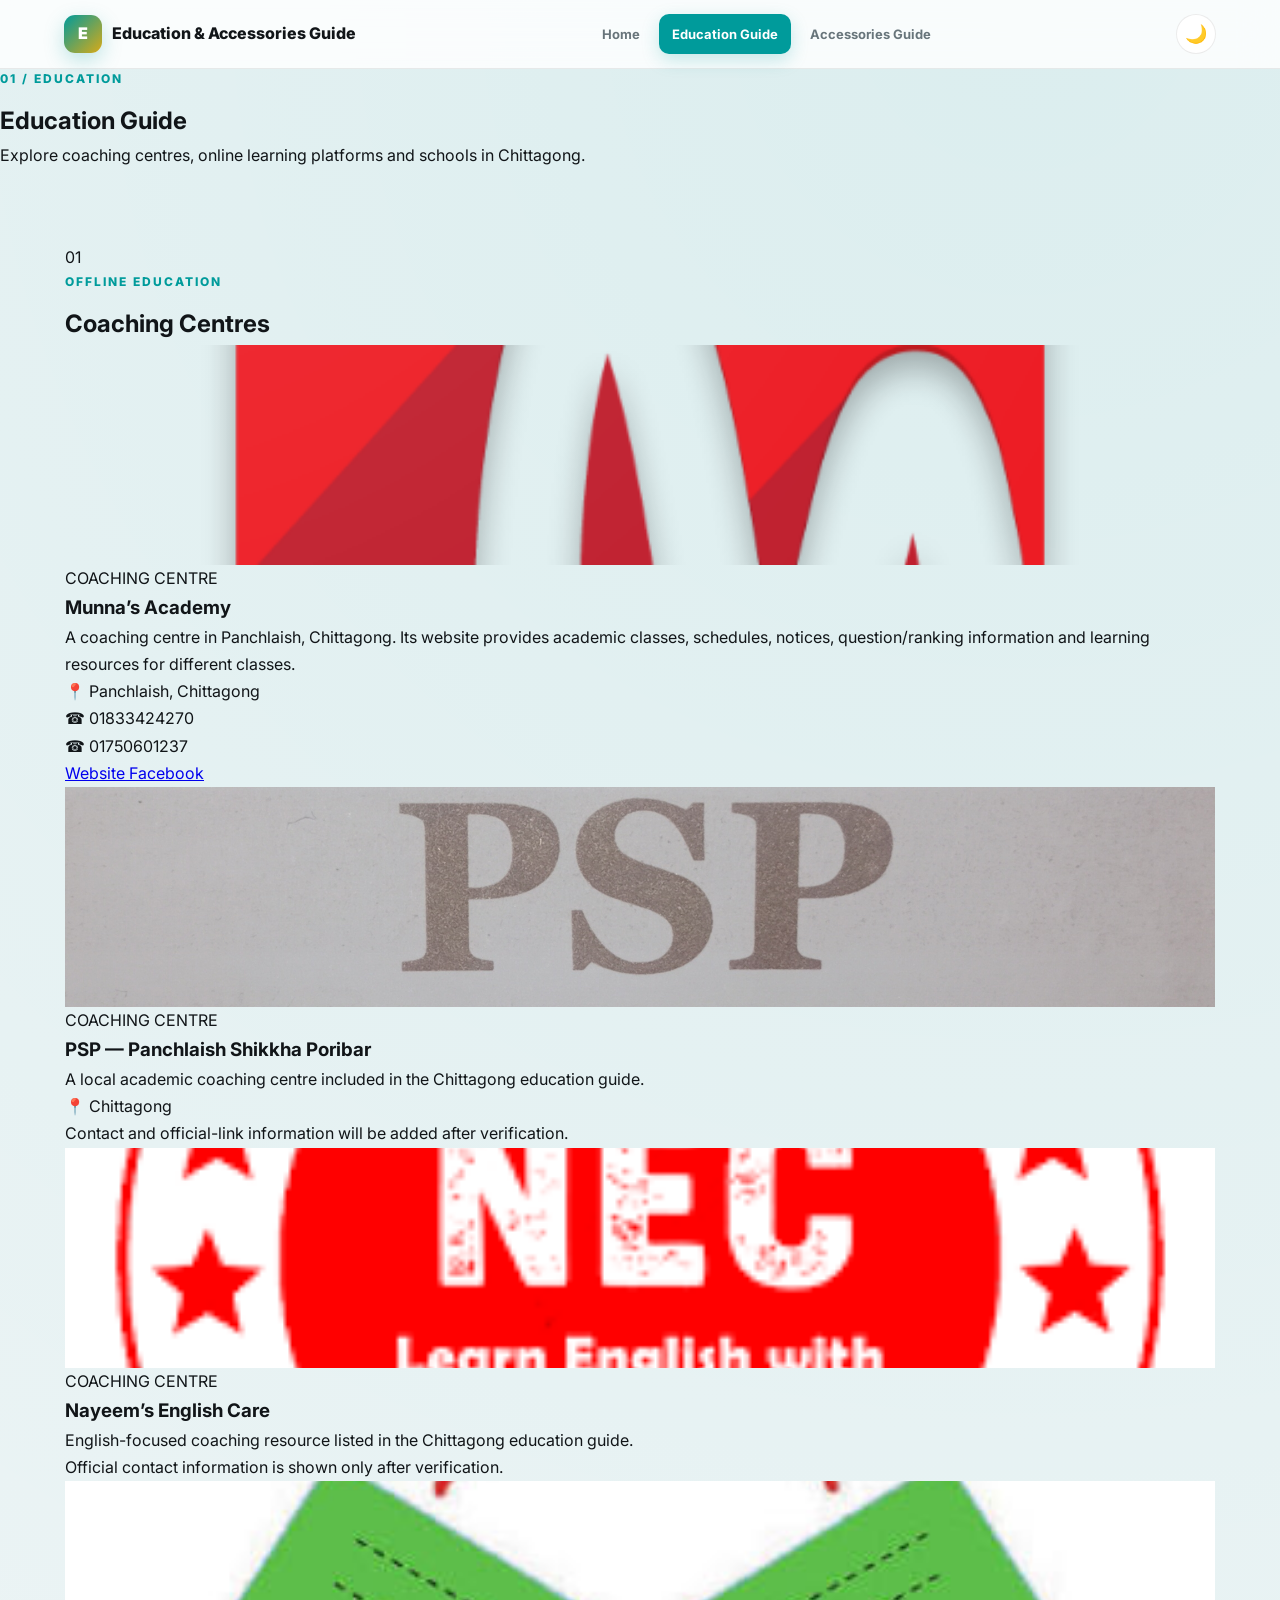
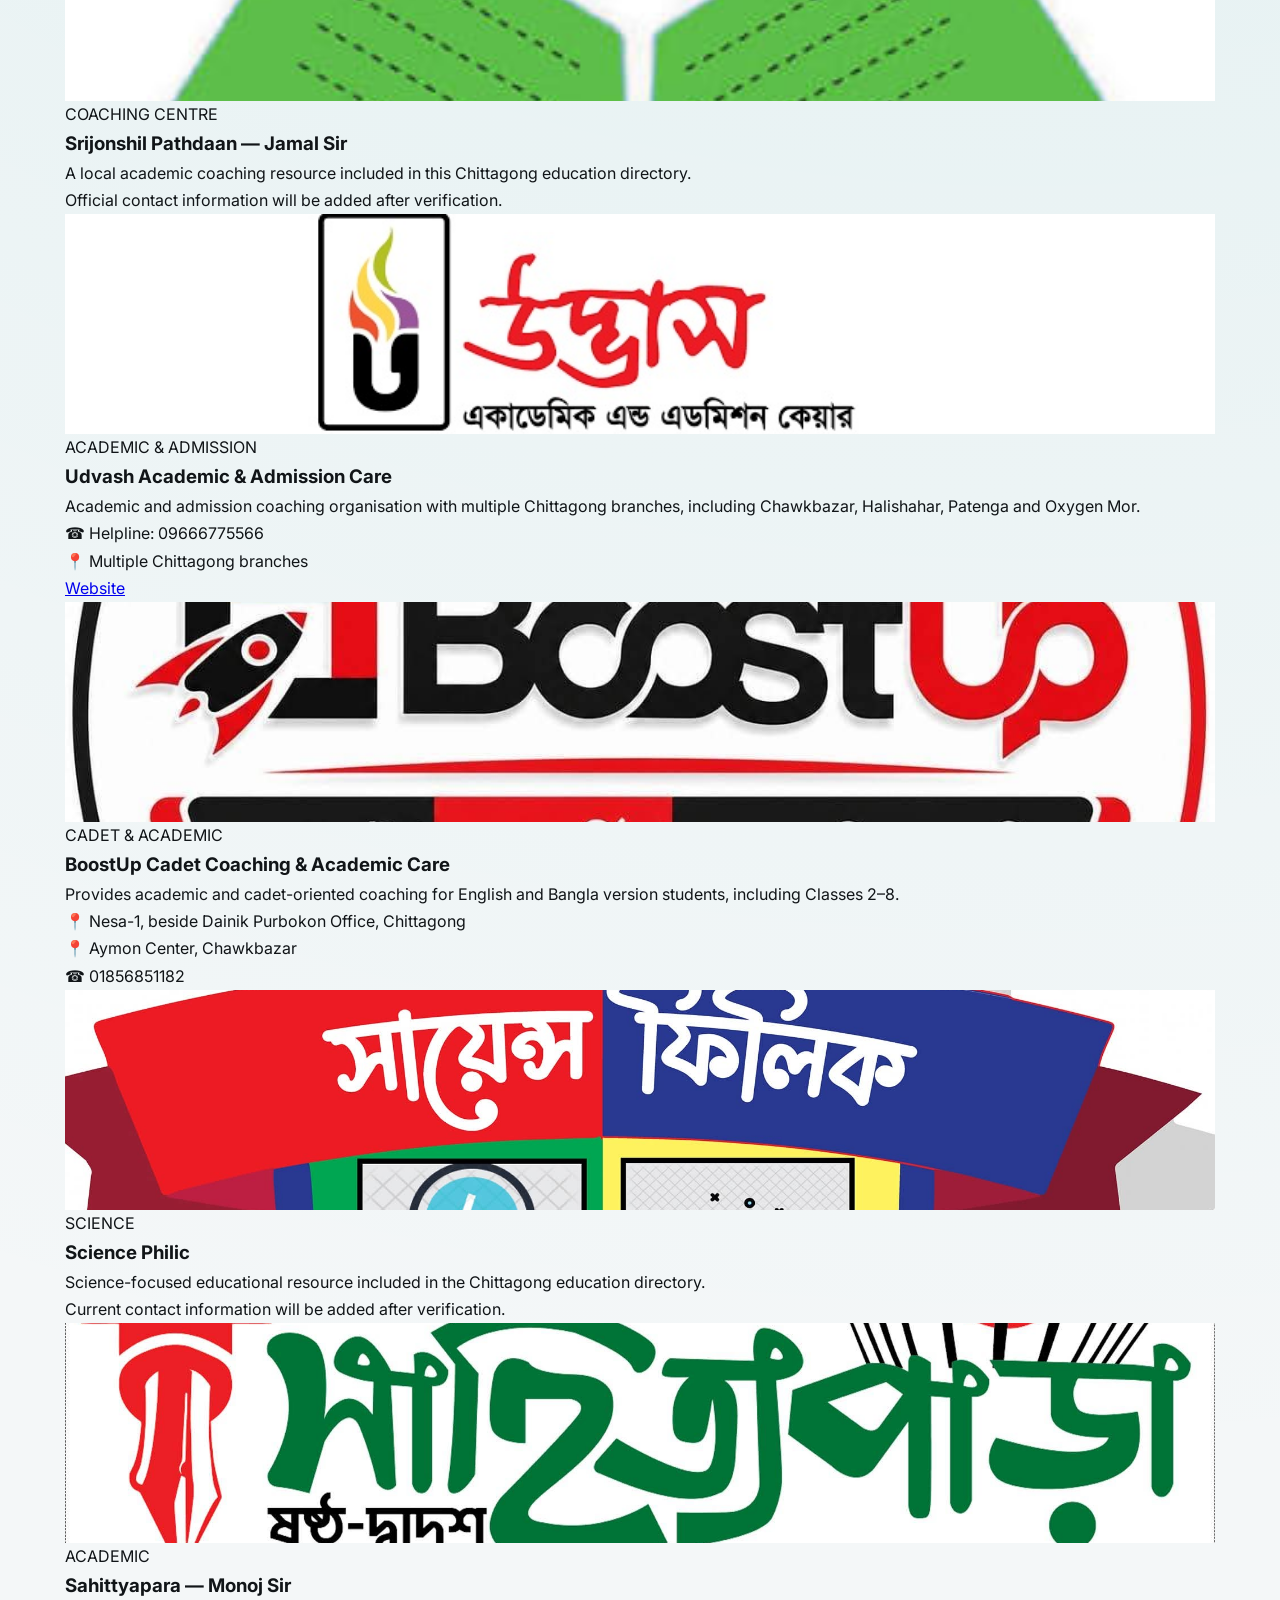
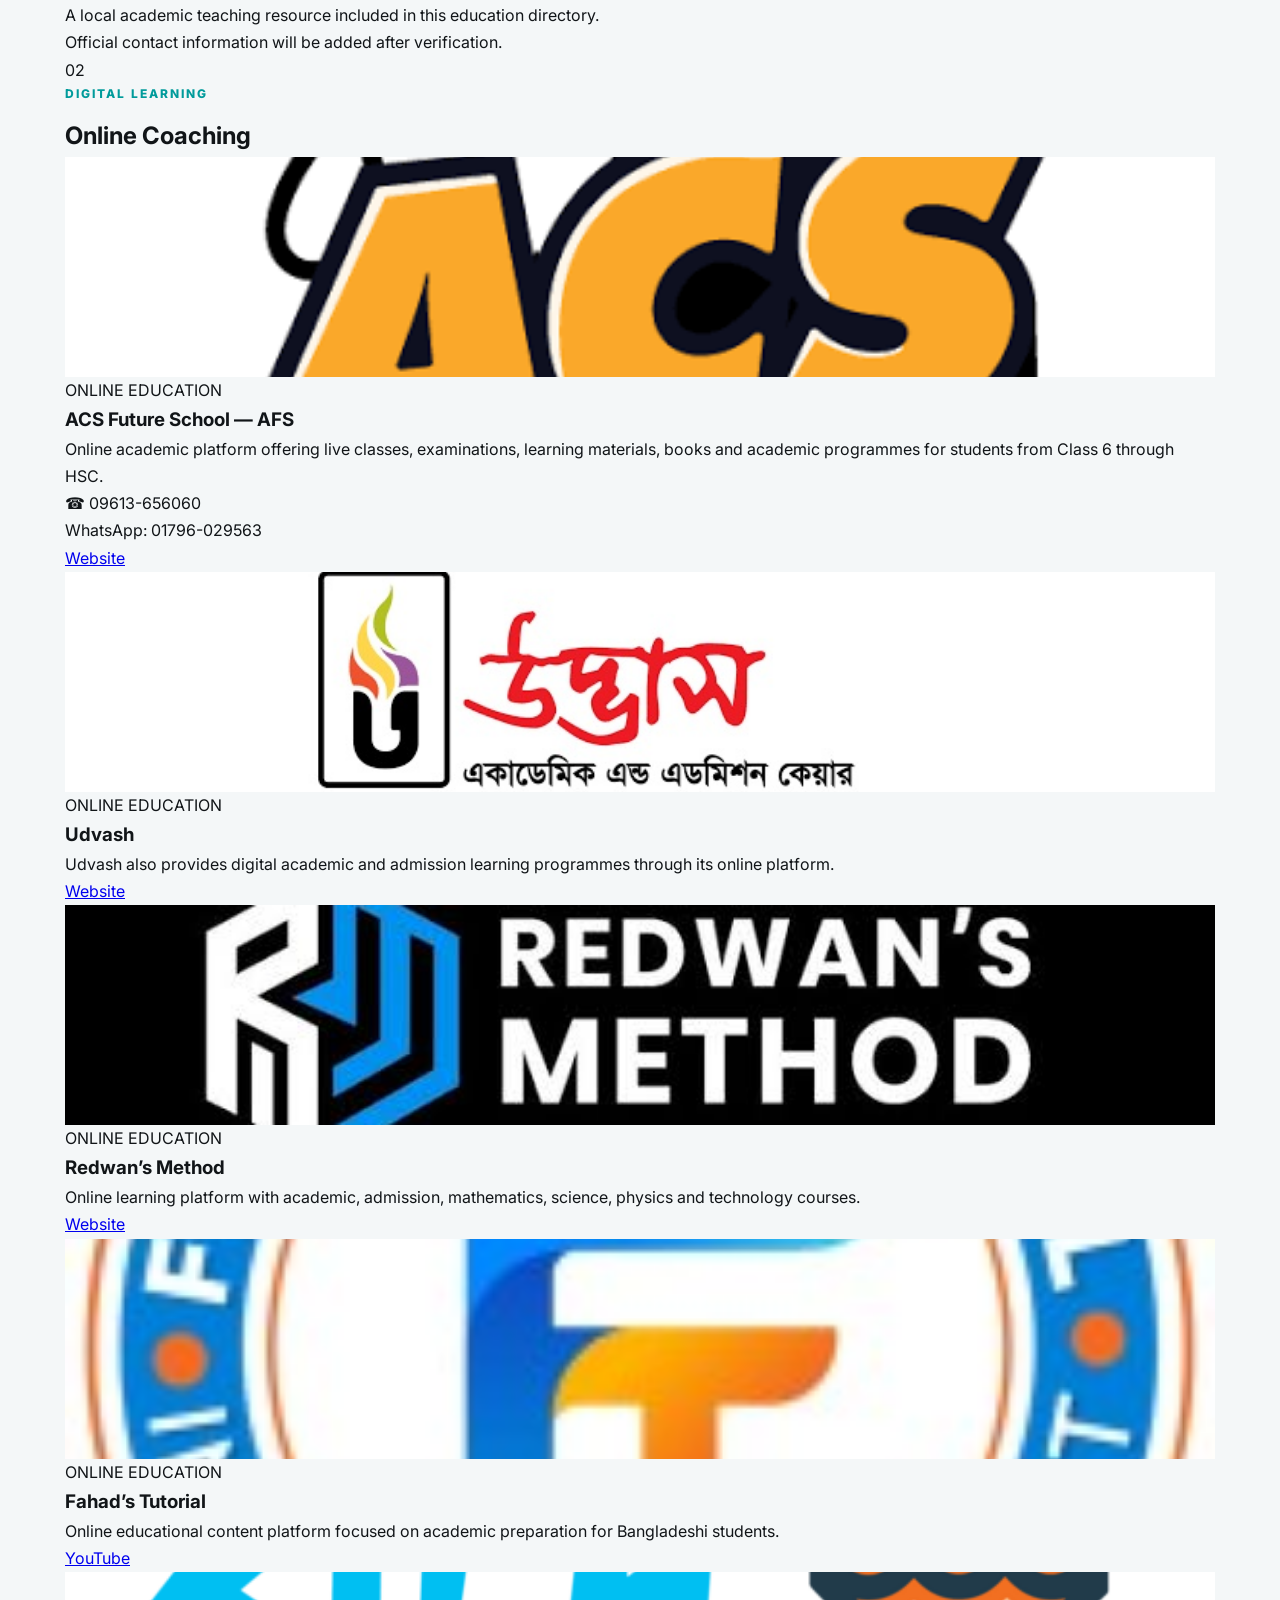
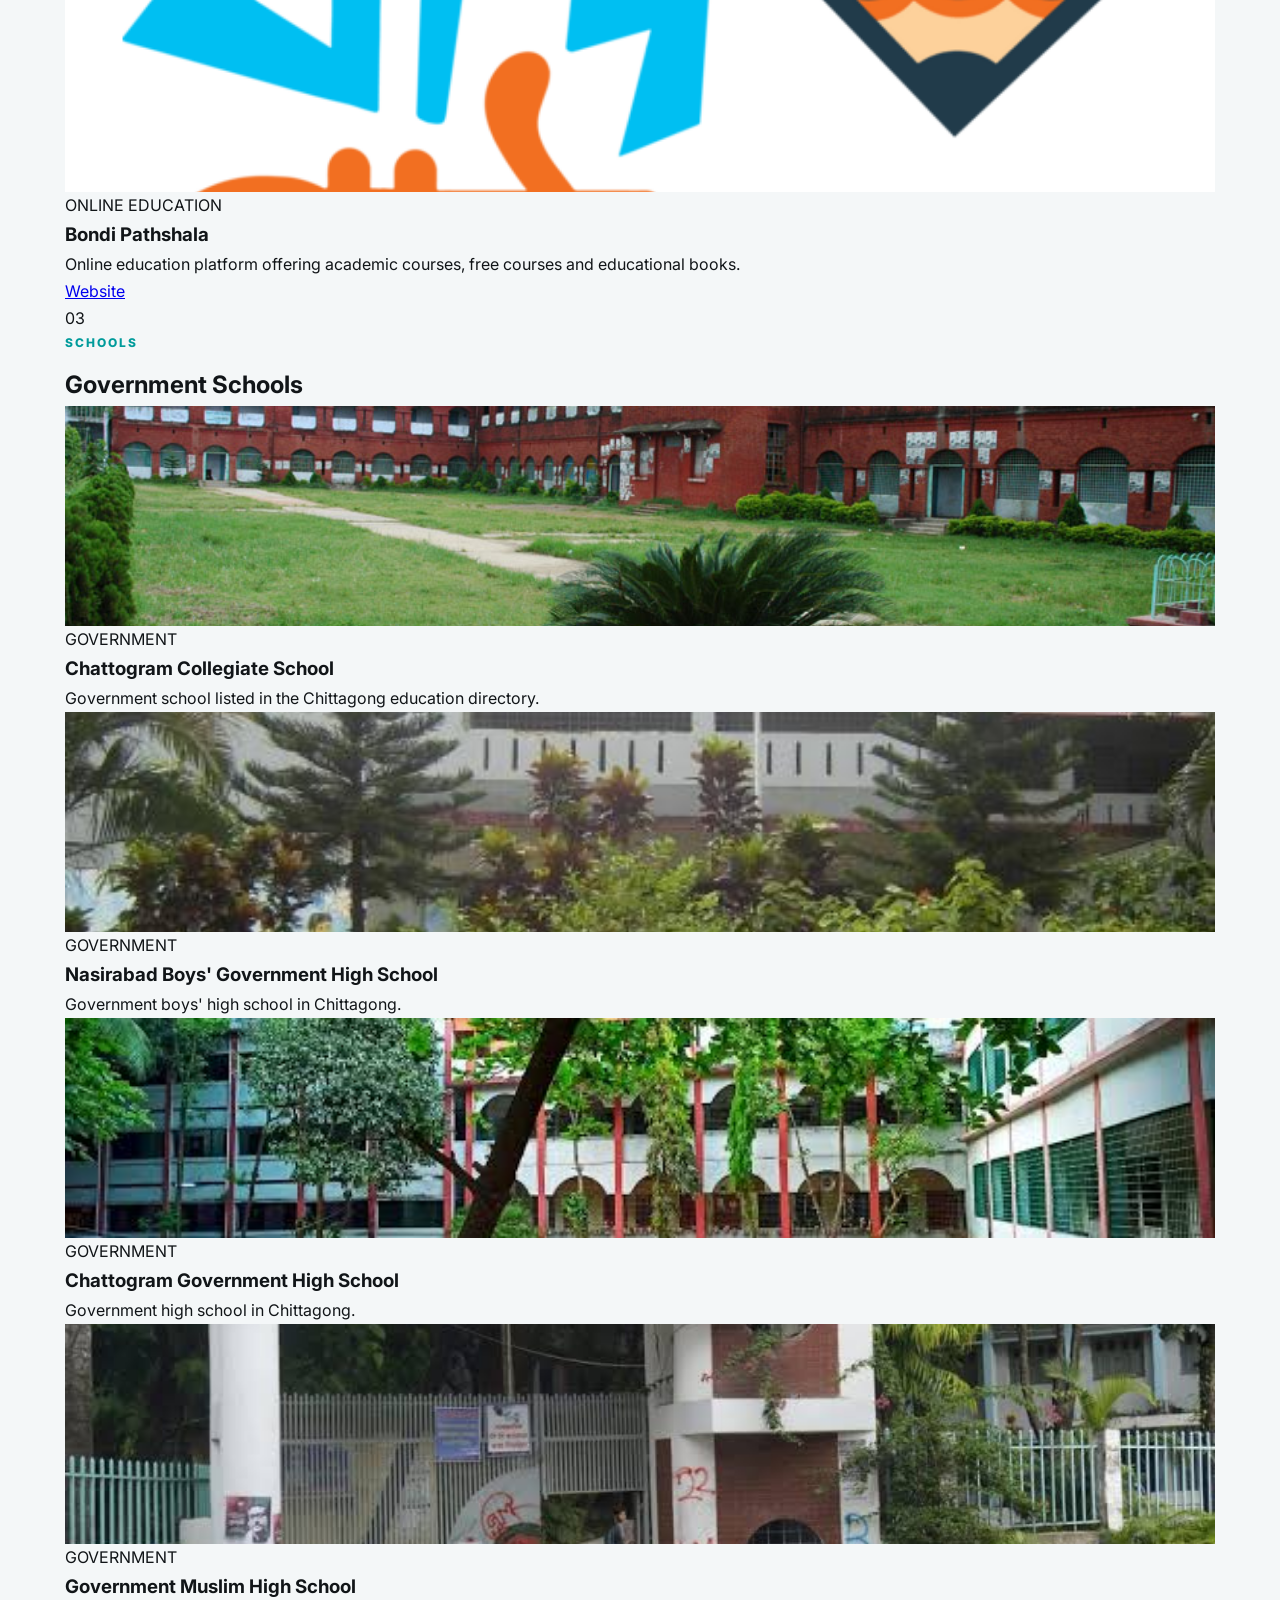
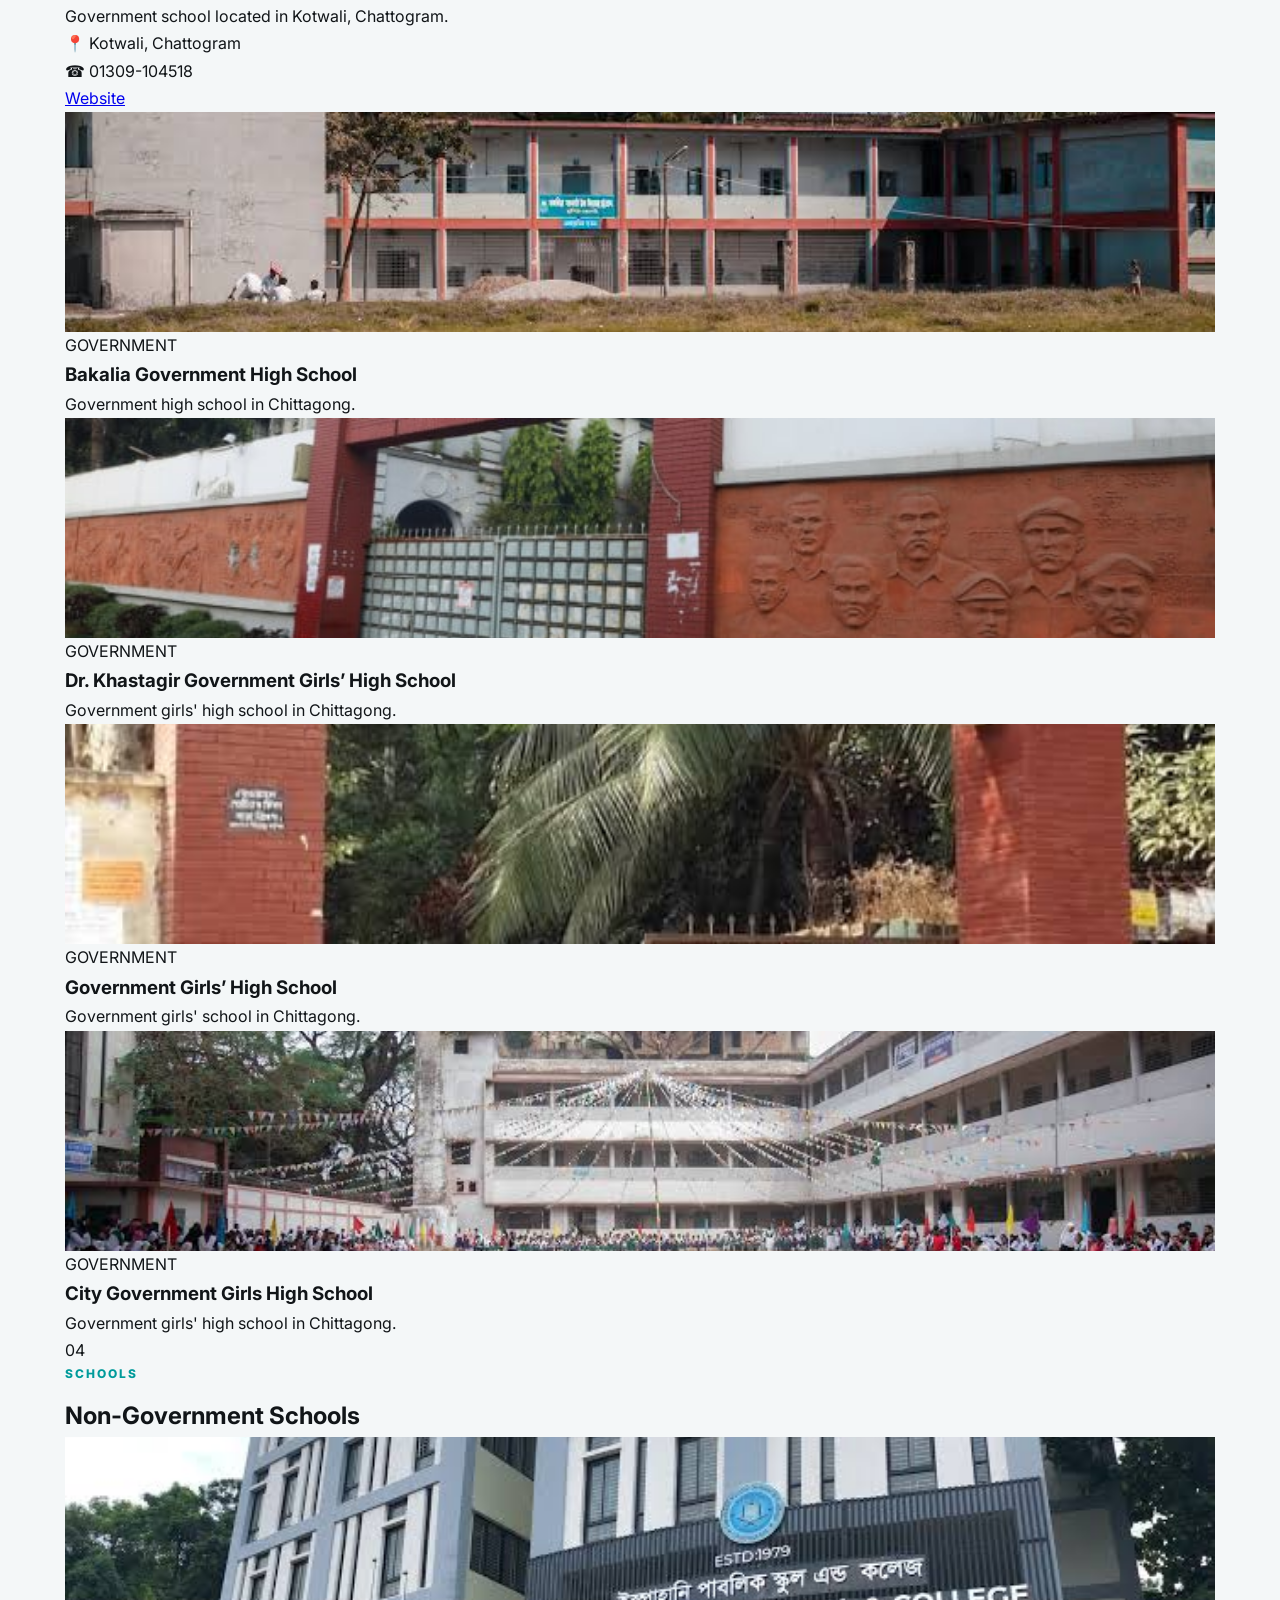
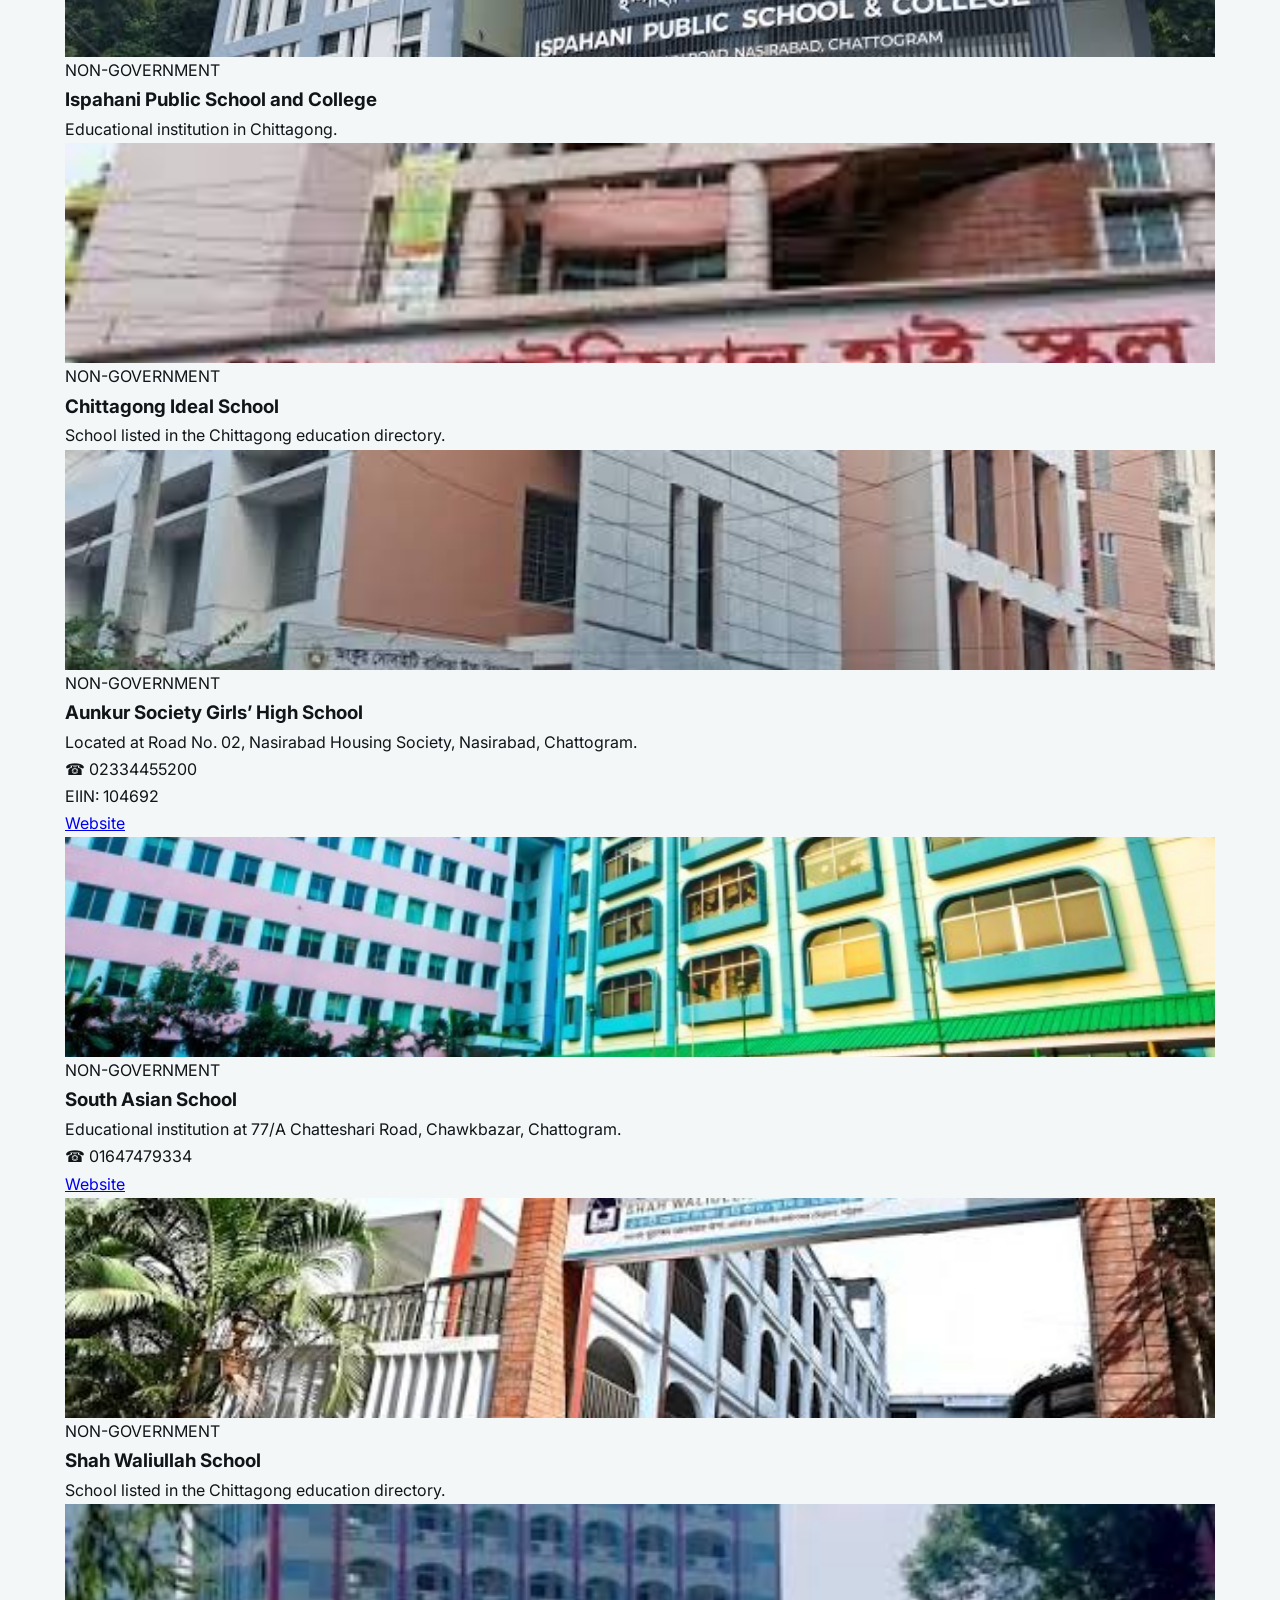
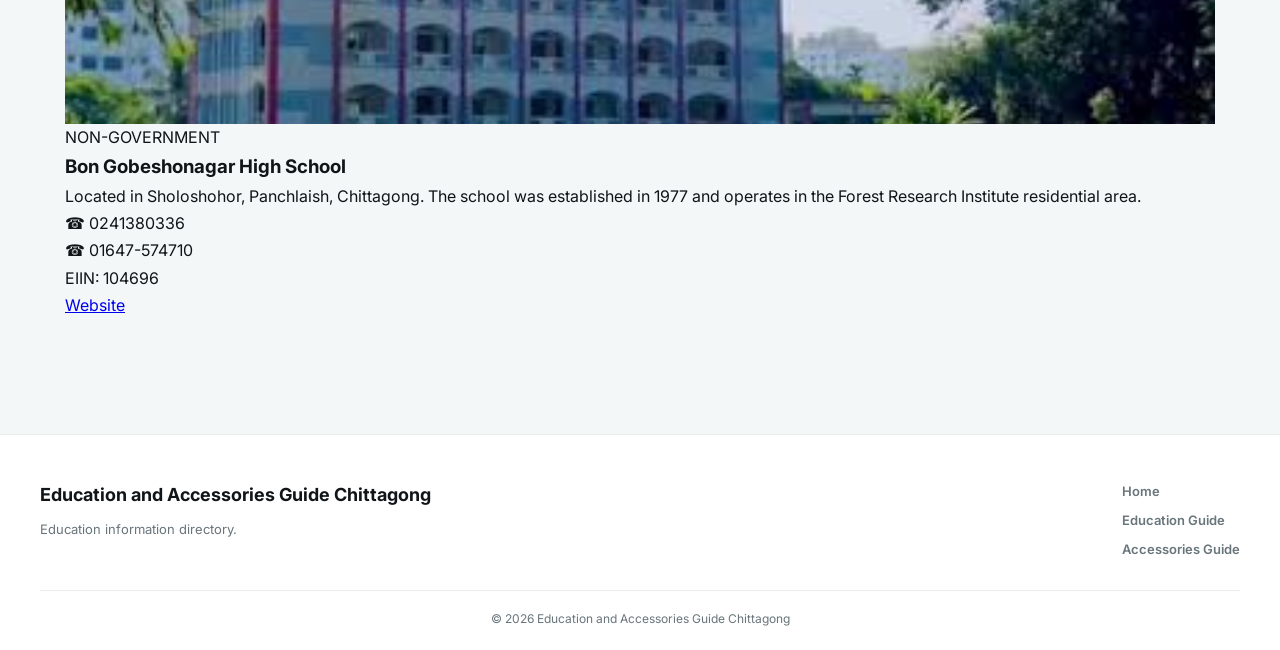
==== commit a929dbb3: "Add files via upload" ====
--- a/education.html
+++ b/education.html
@@ -1,4 +1,5 @@
 <html lang="en">
+
 <head>
 
     <meta charset="UTF-8">
@@ -20,7 +21,6 @@
 
 <body>
 
-
 <header class="navbar">
 
     <div class="nav-container">
@@ -44,6 +44,13 @@
 
         </nav>
 
+        <button
+            id="themeToggle"
+            class="theme-toggle"
+            aria-label="Toggle theme">
+            🌙
+        </button>
+
     </div>
 
 </header>
@@ -72,756 +79,860 @@
 <section class="directory section">
 
 
-    <!-- COACHING -->
-
-    <div class="category-header">
-
-        <span>01</span>
+<!-- COACHING -->
+
+<div class="category-header">
+
+    <span>01</span>
+
+    <div>
+        <p class="section-label">OFFLINE EDUCATION</p>
+        <h2>Coaching Centres</h2>
+    </div>
+
+</div>
+
+
+<div class="cards">
+
+
+<article class="info-card">
+
+    <img src="munna.jpg" alt="Munna's Academy">
+
+    <div class="card-content">
+
+        <span class="tag">COACHING CENTRE</span>
+
+        <h3>Munna’s Academy</h3>
+
+        <p>
+            A coaching centre in Panchlaish, Chittagong.
+            Its website provides academic classes, schedules,
+            notices, question/ranking information and learning
+            resources for different classes.
+        </p>
+
+        <div class="contact">
+            <p>📍 Panchlaish, Chittagong</p>
+            <p>☎ 01833424270</p>
+            <p>☎ 01750601237</p>
+        </div>
+
+        <div class="card-buttons">
+
+            <a
+                href="https://www.munnasacademy.com/"
+                target="_blank"
+                class="small-btn">
+                Website
+            </a>
+
+            <a
+                href="https://www.facebook.com/groups/munnasacademy"
+                target="_blank"
+                class="small-btn facebook">
+                Facebook
+            </a>
+
+        </div>
+
+    </div>
+
+</article>
+
+
+<article class="info-card">
+
+    <img src="psp.jpg" alt="Panchlaish Shikkha Poribar">
+
+    <div class="card-content">
+
+        <span class="tag">COACHING CENTRE</span>
+
+        <h3>PSP — Panchlaish Shikkha Poribar</h3>
+
+        <p>
+            A local academic coaching centre included in the
+            Chittagong education guide.
+        </p>
+
+        <div class="contact">
+            <p>📍 Chittagong</p>
+        </div>
+
+        <p class="verification">
+            Contact and official-link information will be added
+            after verification.
+        </p>
+
+    </div>
+
+</article>
+
+
+<article class="info-card">
+
+    <img src="nayeem.jpg" alt="Nayeem's English Care">
+
+    <div class="card-content">
+
+        <span class="tag">COACHING CENTRE</span>
+
+        <h3>Nayeem’s English Care</h3>
+
+        <p>
+            English-focused coaching resource listed in the
+            Chittagong education guide.
+        </p>
+
+        <p class="verification">
+            Official contact information is shown only after
+            verification.
+        </p>
+
+    </div>
+
+</article>
+
+
+<article class="info-card">
+
+    <img src="srijonshil.jpg" alt="Srijonshil Pathdaan">
+
+    <div class="card-content">
+
+        <span class="tag">COACHING CENTRE</span>
+
+        <h3>Srijonshil Pathdaan — Jamal Sir</h3>
+
+        <p>
+            A local academic coaching resource included in this
+            Chittagong education directory.
+        </p>
+
+        <p class="verification">
+            Official contact information will be added after
+            verification.
+        </p>
+
+    </div>
+
+</article>
+
+
+<article class="info-card">
+
+    <img src="udvash.jpg" alt="Udvash">
+
+    <div class="card-content">
+
+        <span class="tag">ACADEMIC & ADMISSION</span>
+
+        <h3>Udvash Academic & Admission Care</h3>
+
+        <p>
+            Academic and admission coaching organisation with
+            multiple Chittagong branches, including Chawkbazar,
+            Halishahar, Patenga and Oxygen Mor.
+        </p>
+
+        <div class="contact">
+            <p>☎ Helpline: 09666775566</p>
+            <p>📍 Multiple Chittagong branches</p>
+        </div>
+
+        <div class="card-buttons">
+
+            <a
+                href="https://www.udvash.com/"
+                target="_blank"
+                class="small-btn">
+                Website
+            </a>
+
+        </div>
+
+    </div>
+
+</article>
+
+
+<article class="info-card">
+
+    <img src="boostup.jpg" alt="BoostUp Cadet Coaching">
+
+    <div class="card-content">
+
+        <span class="tag">CADET & ACADEMIC</span>
+
+        <h3>BoostUp Cadet Coaching & Academic Care</h3>
+
+        <p>
+            Provides academic and cadet-oriented coaching for
+            English and Bangla version students, including
+            Classes 2–8.
+        </p>
+
+        <div class="contact">
+
+            <p>
+                📍 Nesa-1, beside Dainik Purbokon Office,
+                Chittagong
+            </p>
+
+            <p>📍 Aymon Center, Chawkbazar</p>
+
+            <p>☎ 01856851182</p>
+
+        </div>
+
+    </div>
+
+</article>
+
+
+<article class="info-card">
+
+    <img src="philic.jpg" alt="Science Philic">
+
+    <div class="card-content">
+
+        <span class="tag">SCIENCE</span>
+
+        <h3>Science Philic</h3>
+
+        <p>
+            Science-focused educational resource included in
+            the Chittagong education directory.
+        </p>
+
+        <p class="verification">
+            Current contact information will be added after
+            verification.
+        </p>
+
+    </div>
+
+</article>
+
+
+<article class="info-card">
+
+    <img src="monoj.jpg" alt="Sahittyapara">
+
+    <div class="card-content">
+
+        <span class="tag">ACADEMIC</span>
+
+        <h3>Sahittyapara — Monoj Sir</h3>
+
+        <p>
+            A local academic teaching resource included in this
+            education directory.
+        </p>
+
+        <p class="verification">
+            Official contact information will be added after
+            verification.
+        </p>
+
+    </div>
+
+</article>
+
+
+</div>
+
+
+<!-- ONLINE -->
+
+<div class="category-header">
+
+    <span>02</span>
+
+    <div>
+
+        <p class="section-label">DIGITAL LEARNING</p>
+
+        <h2>Online Coaching</h2>
+
+    </div>
+
+</div>
+
+
+<div class="cards">
+
+
+<article class="info-card">
+
+    <img src="acs.jpg" alt="ACS Future School">
+
+    <div class="card-content">
+
+        <span class="tag">ONLINE EDUCATION</span>
+
+        <h3>ACS Future School — AFS</h3>
+
+        <p>
+            Online academic platform offering live classes,
+            examinations, learning materials, books and
+            academic programmes for students from Class 6
+            through HSC.
+        </p>
+
+        <div class="contact">
+            <p>☎ 09613-656060</p>
+            <p>WhatsApp: 01796-029563</p>
+        </div>
+
+        <div class="card-buttons">
+
+            <a
+                href="https://www.acsfutureschool.com/"
+                target="_blank"
+                class="small-btn">
+                Website
+            </a>
+
+        </div>
+
+    </div>
+
+</article>
+
+
+<article class="info-card">
+
+    <img src="udvash-online.jpg" alt="Udvash Online">
+
+    <div class="card-content">
+
+        <span class="tag">ONLINE EDUCATION</span>
+
+        <h3>Udvash</h3>
+
+        <p>
+            Udvash also provides digital academic and admission
+            learning programmes through its online platform.
+        </p>
+
+        <div class="card-buttons">
+
+            <a
+                href="https://www.udvash.com/"
+                target="_blank"
+                class="small-btn">
+                Website
+            </a>
+
+        </div>
+
+    </div>
+
+</article>
+
+
+<article class="info-card">
+
+    <img src="redwan.jpg" alt="Redwan's Method">
+
+    <div class="card-content">
+
+        <span class="tag">ONLINE EDUCATION</span>
+
+        <h3>Redwan’s Method</h3>
+
+        <p>
+            Online learning platform with academic,
+            admission, mathematics, science, physics and
+            technology courses.
+        </p>
+
+        <div class="card-buttons">
+
+            <a
+                href="https://www.redwansmethod.com/"
+                target="_blank"
+                class="small-btn">
+                Website
+            </a>
+
+        </div>
+
+    </div>
+
+</article>
+
+
+<article class="info-card">
+
+    <img src="fahad.jpg" alt="Fahad's Tutorial">
+
+    <div class="card-content">
+
+        <span class="tag">ONLINE EDUCATION</span>
+
+        <h3>Fahad’s Tutorial</h3>
+
+        <p>
+            Online educational content platform focused on
+            academic preparation for Bangladeshi students.
+        </p>
+
+        <div class="card-buttons">
+
+            <a
+                href="https://www.youtube.com/@FahadsTutorial"
+                target="_blank"
+                class="small-btn">
+                YouTube
+            </a>
+
+        </div>
+
+    </div>
+
+</article>
+
+
+<article class="info-card">
+
+    <img src="bondi.jpg" alt="Bondi Pathshala">
+
+    <div class="card-content">
+
+        <span class="tag">ONLINE EDUCATION</span>
+
+        <h3>Bondi Pathshala</h3>
+
+        <p>
+            Online education platform offering academic courses,
+            free courses and educational books.
+        </p>
+
+        <div class="card-buttons">
+
+            <a
+                href="https://www.bondipathshala.education/"
+                target="_blank"
+                class="small-btn">
+                Website
+            </a>
+
+        </div>
+
+    </div>
+
+</article>
+
+
+</div>
+
+
+<!-- GOVERNMENT SCHOOLS -->
+
+<div class="category-header">
+
+    <span>03</span>
+
+    <div>
+
+        <p class="section-label">SCHOOLS</p>
+
+        <h2>Government Schools</h2>
+
+    </div>
+
+</div>
+
+
+<div class="cards">
+
+
+<article class="info-card">
+
+    <img src="collegiate.jpg">
+
+    <div class="card-content">
+
+        <span class="tag">GOVERNMENT</span>
+
+        <h3>Chattogram Collegiate School</h3>
+
+        <p>
+            Government school listed in the Chittagong education directory.
+        </p>
+
+    </div>
+
+</article>
+
+
+<article class="info-card">
+
+    <img src="nasirabad.jpg">
+
+    <div class="card-content">
+
+        <span class="tag">GOVERNMENT</span>
+
+        <h3>Nasirabad Boys' Government High School</h3>
+
+        <p>
+            Government boys' high school in Chittagong.
+        </p>
+
+    </div>
+
+</article>
+
+
+<article class="info-card">
+
+    <img src="cghs.jpg">
+
+    <div class="card-content">
+
+        <span class="tag">GOVERNMENT</span>
+
+        <h3>Chattogram Government High School</h3>
+
+        <p>
+            Government high school in Chittagong.
+        </p>
+
+    </div>
+
+</article>
+
+
+<article class="info-card">
+
+    <img src="muslim.jpg">
+
+    <div class="card-content">
+
+        <span class="tag">GOVERNMENT</span>
+
+        <h3>Government Muslim High School</h3>
+
+        <p>
+            Government school located in Kotwali, Chattogram.
+        </p>
+
+        <div class="contact">
+
+            <p>📍 Kotwali, Chattogram</p>
+            <p>☎ 01309-104518</p>
+
+        </div>
+
+        <a
+            href="https://gmhsctg.tsmts.com/"
+            target="_blank"
+            class="small-btn">
+            Website
+        </a>
+
+    </div>
+
+</article>
+
+
+<article class="info-card">
+
+    <img src="bakalia.jpg">
+
+    <div class="card-content">
+
+        <span class="tag">GOVERNMENT</span>
+
+        <h3>Bakalia Government High School</h3>
+
+        <p>
+            Government high school in Chittagong.
+        </p>
+
+    </div>
+
+</article>
+
+
+<article class="info-card">
+
+    <img src="khastagir.jpg">
+
+    <div class="card-content">
+
+        <span class="tag">GOVERNMENT</span>
+
+        <h3>Dr. Khastagir Government Girls’ High School</h3>
+
+        <p>
+            Government girls' high school in Chittagong.
+        </p>
+
+    </div>
+
+</article>
+
+
+<article class="info-card">
+
+    <img src="gghs.jpg">
+
+    <div class="card-content">
+
+        <span class="tag">GOVERNMENT</span>
+
+        <h3>Government Girls’ High School</h3>
+
+        <p>
+            Government girls' school in Chittagong.
+        </p>
+
+    </div>
+
+</article>
+
+
+<article class="info-card">
+
+    <img src="citygirls.jpg">
+
+    <div class="card-content">
+
+        <span class="tag">GOVERNMENT</span>
+
+        <h3>City Government Girls High School</h3>
+
+        <p>
+            Government girls' high school in Chittagong.
+        </p>
+
+    </div>
+
+</article>
+
+
+</div>
+
+
+<!-- NON-GOVERNMENT SCHOOLS -->
+
+<div class="category-header">
+
+    <span>04</span>
+
+    <div>
+
+        <p class="section-label">SCHOOLS</p>
+
+        <h2>Non-Government Schools</h2>
+
+    </div>
+
+</div>
+
+
+<div class="cards">
+
+
+<article class="info-card">
+
+    <img src="ispahani.jpg">
+
+    <div class="card-content">
+
+        <span class="tag">NON-GOVERNMENT</span>
+
+        <h3>Ispahani Public School and College</h3>
+
+        <p>
+            Educational institution in Chittagong.
+        </p>
+
+    </div>
+
+</article>
+
+
+<article class="info-card">
+
+    <img src="ideal.jpg">
+
+    <div class="card-content">
+
+        <span class="tag">NON-GOVERNMENT</span>
+
+        <h3>Chittagong Ideal School</h3>
+
+        <p>
+            School listed in the Chittagong education directory.
+        </p>
+
+    </div>
+
+</article>
+
+
+<article class="info-card">
+
+    <img src="aunkur.jpg">
+
+    <div class="card-content">
+
+        <span class="tag">NON-GOVERNMENT</span>
+
+        <h3>Aunkur Society Girls’ High School</h3>
+
+        <p>
+            Located at Road No. 02, Nasirabad Housing Society,
+            Nasirabad, Chattogram.
+        </p>
+
+        <div class="contact">
+
+            <p>☎ 02334455200</p>
+            <p>EIIN: 104692</p>
+
+        </div>
+
+        <a
+            href="https://asghs.eduexpert24.com/"
+            target="_blank"
+            class="small-btn">
+            Website
+        </a>
+
+    </div>
+
+</article>
+
+
+<article class="info-card">
+
+    <img src="southasian.jpg">
+
+    <div class="card-content">
+
+        <span class="tag">NON-GOVERNMENT</span>
+
+        <h3>South Asian School</h3>
+
+        <p>
+            Educational institution at 77/A Chatteshari Road,
+            Chawkbazar, Chattogram.
+        </p>
+
+        <div class="contact">
+            <p>☎ 01647479334</p>
+        </div>
+
+        <a
+            href="https://sasctg.com/"
+            target="_blank"
+            class="small-btn">
+            Website
+        </a>
+
+    </div>
+
+</article>
+
+
+<article class="info-card">
+
+    <img src="shahwaliullah.jpg">
+
+    <div class="card-content">
+
+        <span class="tag">NON-GOVERNMENT</span>
+
+        <h3>Shah Waliullah School</h3>
+
+        <p>
+            School listed in the Chittagong education directory.
+        </p>
+
+    </div>
+
+</article>
+
+
+<article class="info-card">
+
+    <img src="bongobesh.jpg">
+
+    <div class="card-content">
+
+        <span class="tag">NON-GOVERNMENT</span>
+
+        <h3>Bon Gobeshonagar High School</h3>
+
+        <p>
+            Located in Sholoshohor, Panchlaish, Chittagong.
+            The school was established in 1977 and operates
+            in the Forest Research Institute residential area.
+        </p>
+
+        <div class="contact">
+
+            <p>☎ 0241380336</p>
+            <p>☎ 01647-574710</p>
+            <p>EIIN: 104696</p>
+
+        </div>
+
+        <a
+            href="https://www.bonghs.edu.bd/"
+            target="_blank"
+            class="small-btn">
+            Website
+        </a>
+
+    </div>
+
+</article>
+
+
+</div>
+
+</section>
+
+</main>
+
+
+<footer>
+
+    <div class="footer-content">
 
         <div>
-            <p class="section-label">OFFLINE EDUCATION</p>
-            <h2>Coaching Centres</h2>
-        </div>
-
-    </div>
-
-
-    <div class="cards">
-
-
-        <article class="info-card">
-
-            <img src="munna.jpg" alt="Munna's Academy">
-
-            <div class="card-content">
-
-                <span class="tag">COACHING CENTRE</span>
-
-                <h3>Munna’s Academy</h3>
-
-                <p>
-                    A coaching centre in Panchlaish, Chittagong.
-                    Its website provides academic classes, schedules,
-                    notices, question/ranking information and learning
-                    resources for different classes.
-                </p>
-
-                <div class="contact">
-                    <p>📍 Panchlaish, Chittagong</p>
-                    <p>☎ 01833424270</p>
-                    <p>☎ 01750601237</p>
-                </div>
-
-                <div class="card-buttons">
-
-                    <a
-                        href="https://www.munnasacademy.com/"
-                        target="_blank"
-                        class="small-btn"
-                    >
-                        Website
-                    </a>
-
-                    <a
-                        href="https://www.facebook.com/groups/munnasacademy"
-                        target="_blank"
-                        class="small-btn facebook"
-                    >
-                        Facebook
-                    </a>
-
-                </div>
-
-            </div>
-
-        </article>
-
-
-        <article class="info-card">
-
-            <img src="psp.jpg" alt="Panchlaish Shikkha Poribar">
-
-            <div class="card-content">
-
-                <span class="tag">COACHING CENTRE</span>
-
-                <h3>PSP — Panchlaish Shikkha Poribar</h3>
-
-                <p>
-                    A local academic coaching centre included in the
-                    Chittagong education guide.
-                </p>
-
-                <div class="contact">
-                    <p>📍 Chittagong</p>
-                </div>
-
-                <p class="verification">
-                    Contact and official-link information will be added
-                    after verification.
-                </p>
-
-            </div>
-
-        </article>
-
-
-        <article class="info-card">
-
-            <img src="nayeem.jpg" alt="Nayeem's English Care">
-
-            <div class="card-content">
-
-                <span class="tag">COACHING CENTRE</span>
-
-                <h3>Nayeem’s English Care</h3>
-
-                <p>
-                    English-focused coaching resource listed in the
-                    Chittagong education guide.
-                </p>
-
-                <p class="verification">
-                    Official contact information is shown only after
-                    verification.
-                </p>
-
-            </div>
-
-        </article>
-
-
-        <article class="info-card">
-
-            <img src="srijonshil.jpg" alt="Srijonshil Pathdaan">
-
-            <div class="card-content">
-
-                <span class="tag">COACHING CENTRE</span>
-
-                <h3>Srijonshil Pathdaan — Jamal Sir</h3>
-
-                <p>
-                    A local academic coaching resource included in this
-                    Chittagong education directory.
-                </p>
-
-                <p class="verification">
-                    Official contact information will be added after
-                    verification.
-                </p>
-
-            </div>
-
-        </article>
-
-
-        <article class="info-card">
-
-            <img src="udvash.jpg" alt="Udvash">
-
-            <div class="card-content">
-
-                <span class="tag">ACADEMIC & ADMISSION</span>
-
-                <h3>Udvash Academic & Admission Care</h3>
-
-                <p>
-                    Academic and admission coaching organisation with
-                    multiple Chittagong branches, including Chawkbazar,
-                    Halishahar, Patenga and Oxygen Mor.
-                </p>
-
-                <div class="contact">
-                    <p>☎ Helpline: 09666775566</p>
-                    <p>📍 Multiple Chittagong branches</p>
-                </div>
-
-                <div class="card-buttons">
-
-                    <a
-                        href="https://www.udvash.com/"
-                        target="_blank"
-                        class="small-btn"
-                    >
-                        Website
-                    </a>
-
-                </div>
-
-            </div>
-
-        </article>
-
-
-        <article class="info-card">
-
-            <img src="boostup.jpg" alt="BoostUp Cadet Coaching">
-
-            <div class="card-content">
-
-                <span class="tag">CADET & ACADEMIC</span>
-
-                <h3>BoostUp Cadet Coaching & Academic Care</h3>
-
-                <p>
-                    Provides academic and cadet-oriented coaching for
-                    English and Bangla version students, including
-                    Classes 2–8.
-                </p>
-
-                <div class="contact">
-
-                    <p>
-                        📍 Nesa-1, beside Dainik Purbokon Office,
-                        Chittagong
-                    </p>
-
-                    <p>📍 Aymon Center, Chawkbazar</p>
-
-                    <p>☎ 01856851182</p>
-
-                </div>
-
-            </div>
-
-        </article>
-
-
-        <article class="info-card">
-
-            <img src="philic.jpg" alt="Science Philic">
-
-            <div class="card-content">
-
-                <span class="tag">SCIENCE</span>
-
-                <h3>Science Philic</h3>
-
-                <p>
-                    Science-focused educational resource included in
-                    the Chittagong education directory.
-                </p>
-
-                <p class="verification">
-                    Current contact information will be added after
-                    verification.
-                </p>
-
-            </div>
-
-        </article>
-
-
-        <article class="info-card">
-
-            <img src="monoj.jpg" alt="Sahittyapara">
-
-            <div class="card-content">
-
-                <span class="tag">ACADEMIC</span>
-
-                <h3>Sahittyapara — Monoj Sir</h3>
-
-                <p>
-                    A local academic teaching resource included in this
-                    education directory.
-                </p>
-
-                <p class="verification">
-                    Official contact information will be added after
-                    verification.
-                </p>
-
-            </div>
-
-        </article>
-
-
-    </div>
-
-
-    <!-- ONLINE -->
-
-    <div class="category-header">
-
-        <span>02</span>
-
-        <div>
-
-            <p class="section-label">DIGITAL LEARNING</p>
-
-            <h2>Online Coaching</h2>
-
-        </div>
-
-    </div>
-
-
-    <div class="cards">
-
-
-        <article class="info-card">
-
-            <img src="acs.jpg" alt="ACS Future School">
-
-            <div class="card-content">
-
-                <span class="tag">ONLINE EDUCATION</span>
-
-                <h3>ACS Future School — AFS</h3>
-
-                <p>
-                    Online academic platform offering live classes,
-                    examinations, learning materials, books and
-                    academic programmes for students from Class 6
-                    through HSC.
-                </p>
-
-                <div class="contact">
-                    <p>☎ 09613-656060</p>
-                    <p>WhatsApp: 01796-029563</p>
-                </div>
-
-                <div class="card-buttons">
-
-                    <a
-                        href="https://www.acsfutureschool.com/"
-                        target="_blank"
-                        class="small-btn"
-                    >
-                        Website
-                    </a>
-
-                </div>
-
-            </div>
-
-        </article>
-
-
-        <article class="info-card">
-
-            <img src="udvash-online.jpg" alt="Udvash Online">
-
-            <div class="card-content">
-
-                <span class="tag">ONLINE EDUCATION</span>
-
-                <h3>Udvash</h3>
-
-                <p>
-                    Udvash also provides digital academic and admission
-                    learning programmes through its online platform.
-                </p>
-
-                <div class="card-buttons">
-
-                    <a
-                        href="https://www.udvash.com/"
-                        target="_blank"
-                        class="small-btn"
-                    >
-                        Website
-                    </a>
-
-                </div>
-
-            </div>
-
-        </article>
-
-
-        <article class="info-card">
-
-            <img src="redwan.jpg" alt="Redwan's Method">
-
-            <div class="card-content">
-
-                <span class="tag">ONLINE EDUCATION</span>
-
-                <h3>Redwan’s Method</h3>
-
-                <p>
-                    Online learning platform with academic,
-                    admission, mathematics, science, physics and
-                    technology courses.
-                </p>
-
-                <div class="card-buttons">
-
-                    <a
-                        href="https://www.redwansmethod.com/"
-                        target="_blank"
-                        class="small-btn"
-                    >
-                        Website
-                    </a>
-
-                </div>
-
-            </div>
-
-        </article>
-
-
-        <article class="info-card">
-
-            <img src="fahad.jpg" alt="Fahad's Tutorial">
-
-            <div class="card-content">
-
-                <span class="tag">ONLINE EDUCATION</span>
-
-                <h3>Fahad’s Tutorial</h3>
-
-                <p>
-                    Online educational content platform focused on
-                    academic preparation for Bangladeshi students.
-                </p>
-
-                <div class="card-buttons">
-
-                    <a
-                        href="https://www.youtube.com/@FahadsTutorial"
-                        target="_blank"
-                        class="small-btn"
-                    >
-                        YouTube
-                    </a>
-
-                </div>
-
-            </div>
-
-        </article>
-
-
-        <article class="info-card">
-
-            <img src="bondi.jpg" alt="Bondi Pathshala">
-
-            <div class="card-content">
-
-                <span class="tag">ONLINE EDUCATION</span>
-
-                <h3>Bondi Pathshala</h3>
-
-                <p>
-                    Online education platform offering academic courses,
-                    free courses and educational books.
-                </p>
-
-                <div class="card-buttons">
-
-                    <a
-                        href="https://www.bondipathshala.education/"
-                        target="_blank"
-                        class="small-btn"
-                    >
-                        Website
-                    </a>
-
-                </div>
-
-            </div>
-
-        </article>
-
-    </div>
-
-
-    <!-- SCHOOLS -->
-
-    <div class="category-header">
-
-        <span>03</span>
-
-        <div>
-
-            <p class="section-label">SCHOOLS</p>
-
-            <h2>Government Schools</h2>
-
-        </div>
-
-    </div>
-
-
-    <div class="cards">
-
-        <article class="info-card">
-            <img src="collegiate.jpg">
-            <div class="card-content">
-                <span class="tag">GOVERNMENT</span>
-                <h3>Chattogram Collegiate School</h3>
-                <p>Government school listed in the Chittagong education directory.</p>
-            </div>
-        </article>
-
-
-        <article class="info-card">
-            <img src="nasirabad.jpg">
-            <div class="card-content">
-                <span class="tag">GOVERNMENT</span>
-                <h3>Nasirabad Boys' Government High School</h3>
-                <p>Government boys' high school in Chittagong.</p>
-            </div>
-        </article>
-
-
-        <article class="info-card">
-            <img src="cghs.jpg">
-            <div class="card-content">
-                <span class="tag">GOVERNMENT</span>
-                <h3>Chattogram Government High School</h3>
-                <p>Government high school in Chittagong.</p>
-            </div>
-        </article>
-
-
-        <article class="info-card">
-            <img src="muslim.jpg">
-            <div class="card-content">
-                <span class="tag">GOVERNMENT</span>
-                <h3>Government Muslim High School</h3>
-
-                <p>
-                    Government school located in Kotwali, Chattogram.
-                </p>
-
-                <div class="contact">
-                    <p>📍 Kotwali, Chattogram</p>
-                    <p>☎ 01309-104518</p>
-                </div>
-
-                <a
-                    href="https://gmhsctg.tsmts.com/"
-                    target="_blank"
-                    class="small-btn"
-                >
-                    Website
-                </a>
-
-            </div>
-        </article>
-
-
-        <article class="info-card">
-            <img src="bakalia.jpg">
-            <div class="card-content">
-                <span class="tag">GOVERNMENT</span>
-                <h3>Bakalia Government High School</h3>
-                <p>Government high school in Chittagong.</p>
-            </div>
-        </article>
-
-
-        <article class="info-card">
-            <img src="khastagir.jpg">
-            <div class="card-content">
-                <span class="tag">GOVERNMENT</span>
-                <h3>Dr. Khastagir Government Girls’ High School</h3>
-                <p>Government girls' high school in Chittagong.</p>
-            </div>
-        </article>
-
-
-        <article class="info-card">
-            <img src="gghs.jpg">
-            <div class="card-content">
-                <span class="tag">GOVERNMENT</span>
-                <h3>Government Girls’ High School</h3>
-                <p>Government girls' school in Chittagong.</p>
-            </div>
-        </article>
-
-
-        <article class="info-card">
-            <img src="citygirls.jpg">
-            <div class="card-content">
-                <span class="tag">GOVERNMENT</span>
-                <h3>City Government Girls High School</h3>
-                <p>Government girls' high school in Chittagong.</p>
-            </div>
-        </article>
-
-    </div>
-
-
-    <div class="category-header">
-
-        <span>04</span>
-
-        <div>
-
-            <p class="section-label">SCHOOLS</p>
-
-            <h2>Non-Government Schools</h2>
-
-        </div>
-
-    </div>
-
-
-    <div class="cards">
-
-
-        <article class="info-card">
-            <img src="ispahani.jpg">
-            <div class="card-content">
-                <span class="tag">NON-GOVERNMENT</span>
-                <h3>Ispahani Public School and College</h3>
-                <p>Educational institution in Chittagong.</p>
-            </div>
-        </article>
-
-
-        <article class="info-card">
-            <img src="ideal.jpg">
-            <div class="card-content">
-                <span class="tag">NON-GOVERNMENT</span>
-                <h3>Chittagong Ideal School</h3>
-                <p>School listed in the Chittagong education directory.</p>
-            </div>
-        </article>
-
-
-        <article class="info-card">
-
-            <img src="aunkur.jpg">
-
-            <div class="card-content">
-
-                <span class="tag">NON-GOVERNMENT</span>
-
-                <h3>Aunkur Society Girls’ High School</h3>
-
-                <p>
-                    Located at Road No. 02, Nasirabad Housing Society,
-                    Nasirabad, Chattogram.
-                </p>
-
-                <div class="contact">
-                    <p>☎ 02334455200</p>
-                    <p>EIIN: 104692</p>
-                </div>
-
-                <a
-                    href="https://asghs.eduexpert24.com/"
-                    target="_blank"
-                    class="small-btn"
-                >
-                    Website
-                </a>
-
-            </div>
-
-        </article>
-
-
-        <article class="info-card">
-
-            <img src="southasian.jpg">
-
-            <div class="card-content">
-
-                <span class="tag">NON-GOVERNMENT</span>
-
-                <h3>South Asian School</h3>
-
-                <p>
-                    Educational institution at 77/A Chatteshari Road,
-                    Chawkbazar, Chattogram.
-                </p>
-
-                <div class="contact">
-                    <p>☎ 01647479334</p>
-                </div>
-
-                <a
-                    href="https://sasctg.com/"
-                    target="_blank"
-                    class="small-btn"
-                >
-                    Website
-                </a>
-
-            </div>
-
-        </article>
-
-
-        <article class="info-card">
-            <img src="shahwaliullah.jpg">
-            <div class="card-content">
-                <span class="tag">NON-GOVERNMENT</span>
-                <h3>Shah Waliullah School</h3>
-                <p>School listed in the Chittagong education directory.</p>
-            </div>
-        </article>
-
-
-        <article class="info-card">
-
-            <img src="bongobesh.jpg">
-
-            <div class="card-content">
-
-                <span class="tag">NON-GOVERNMENT</span>
-
-                <h3>Bon Gobeshonagar High School</h3>
-
-                <p>
-                    Located in Sholoshohor, Panchlaish, Chittagong.
-                    The school was established in 1977 and operates
-                    in the Forest Research Institute residential area.
-                </p>
-
-                <div class="contact">
-
-                    <p>☎ 0241380336</p>
-
-                    <p>☎ 01647-574710</p>
-
-                    <p>EIIN: 104696</p>
-
-                </div>
-
-                <a
-                    href="https://www.bonghs.edu.bd/"
-                    target="_blank"
-                    class="small-btn"
-                >
-                    Website
-                </a>
-
-            </div>
-
-        </article>
-
-
-    </div>
-
-
-</section>
-
-</main>
-
-
-<footer>
-
-    <div class="footer-content">
-
-        <div>
-            <h3>Education and Accessories Guide Chittagong</h3>
-            <p>Education information directory.</p>
+
+            <h3>
+                Education and Accessories Guide Chittagong
+            </h3>
+
+            <p>
+                Education information directory.
+            </p>
+
         </div>
 
         <div class="footer-links">
+
             <a href="index.html">Home</a>
-            <a href="education.html">Education Guide</a>
-            <a href="accessories.html">Accessories Guide</a>
+
+            <a href="education.html">
+                Education Guide
+            </a>
+
+            <a href="accessories.html">
+                Accessories Guide
+            </a>
+
         </div>
 
     </div>
@@ -833,5 +944,28 @@
 </footer>
 
 
+<script>
+const themeToggle = document.getElementById("themeToggle");
+
+if (localStorage.getItem("theme") === "dark") {
+    document.body.classList.add("dark");
+    themeToggle.textContent = "☀️";
+}
+
+themeToggle.addEventListener("click", function () {
+
+    document.body.classList.toggle("dark");
+
+    if (document.body.classList.contains("dark")) {
+        themeToggle.textContent = "☀️";
+        localStorage.setItem("theme", "dark");
+    } else {
+        themeToggle.textContent = "🌙";
+        localStorage.setItem("theme", "light");
+    }
+
+});
+</script>
+
 </body>
 </html>
--- a/style.css
+++ b/style.css
@@ -887,4 +887,29 @@
     background: var(--primary);
 
     border-radius: 10px;
-}+}
+/* ===== FORCE ALL CARD IMAGES TO SAME SIZE ===== */
+
+.info-card {
+    overflow: hidden;
+}
+
+.info-card > img {
+    display: block !important;
+    width: 100% !important;
+    height: 220px !important;
+    min-height: 220px !important;
+    max-height: 220px !important;
+    aspect-ratio: 16 / 10 !important;
+    object-fit: cover !important;
+    object-position: center !important;
+}
+
+/* Mobile */
+@media (max-width: 600px) {
+    .info-card > img {
+        height: 190px !important;
+        min-height: 190px !important;
+        max-height: 190px !important;
+    }
+}    
